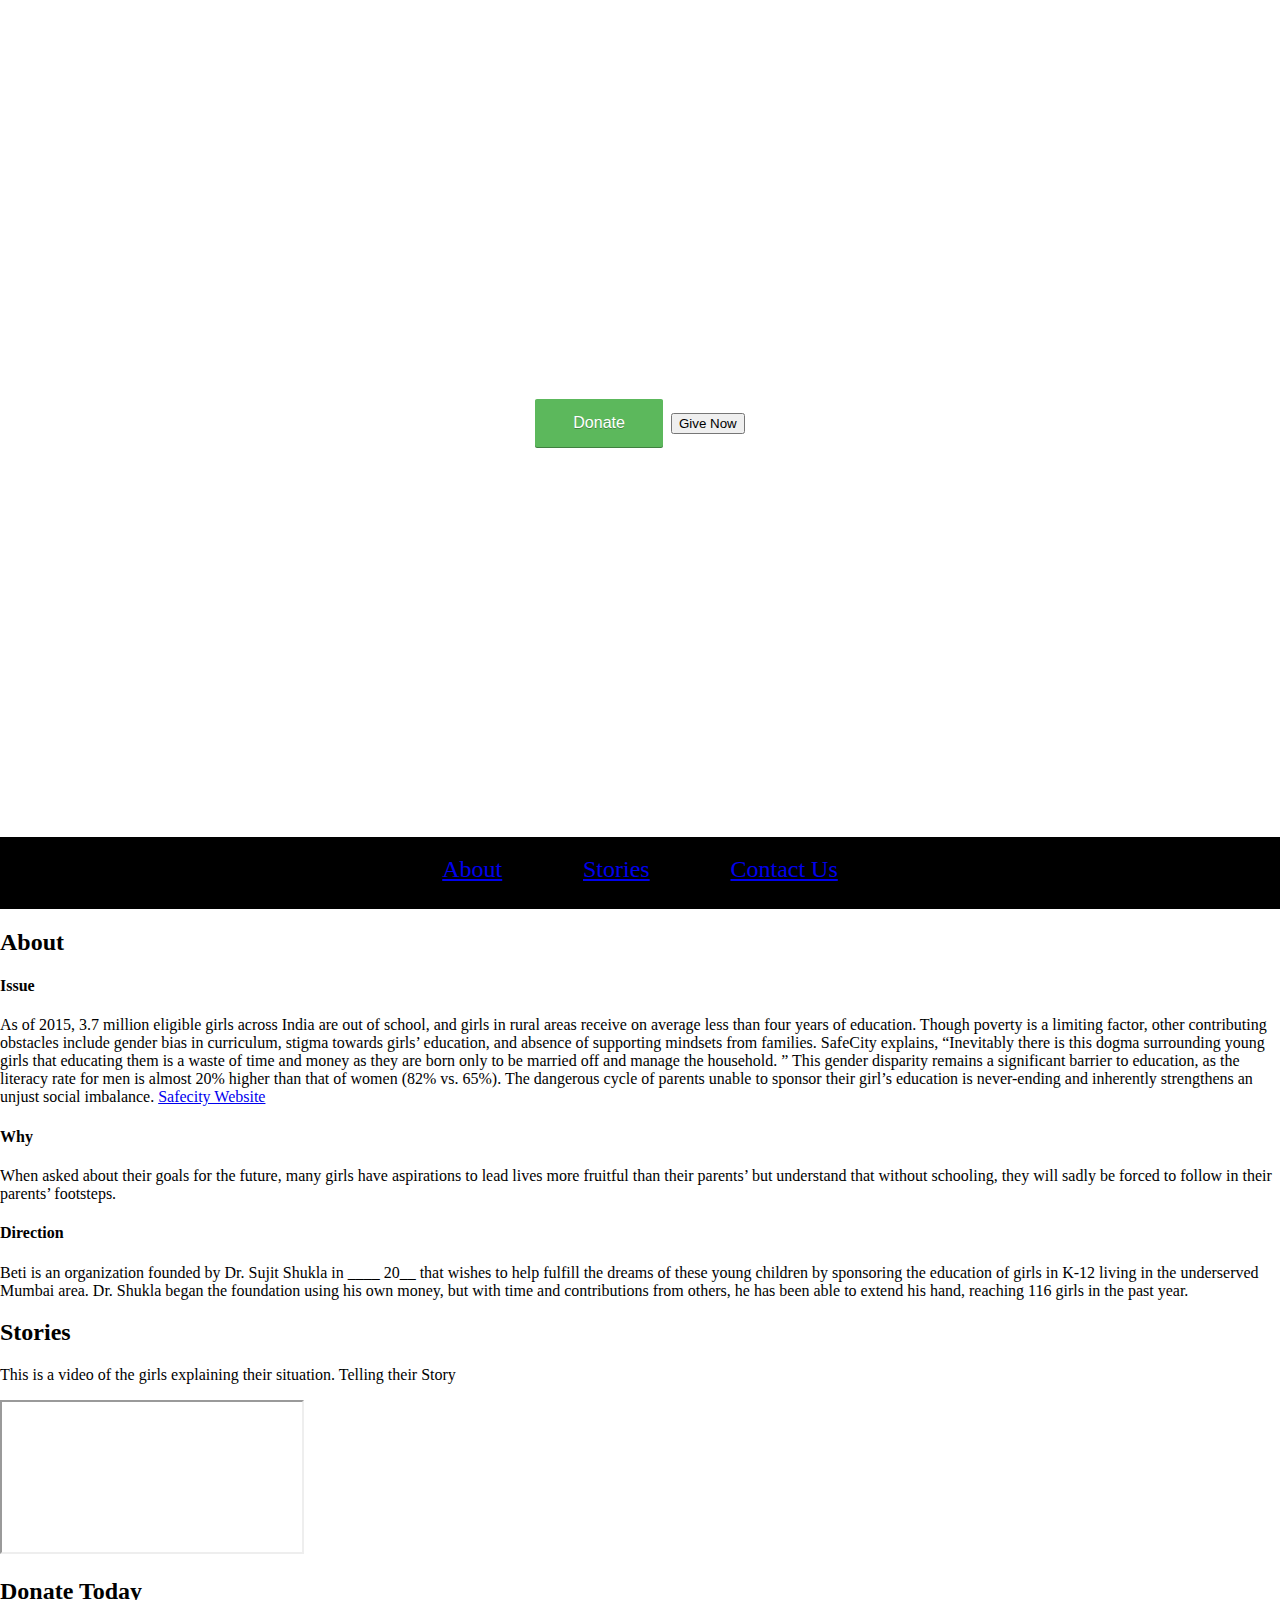
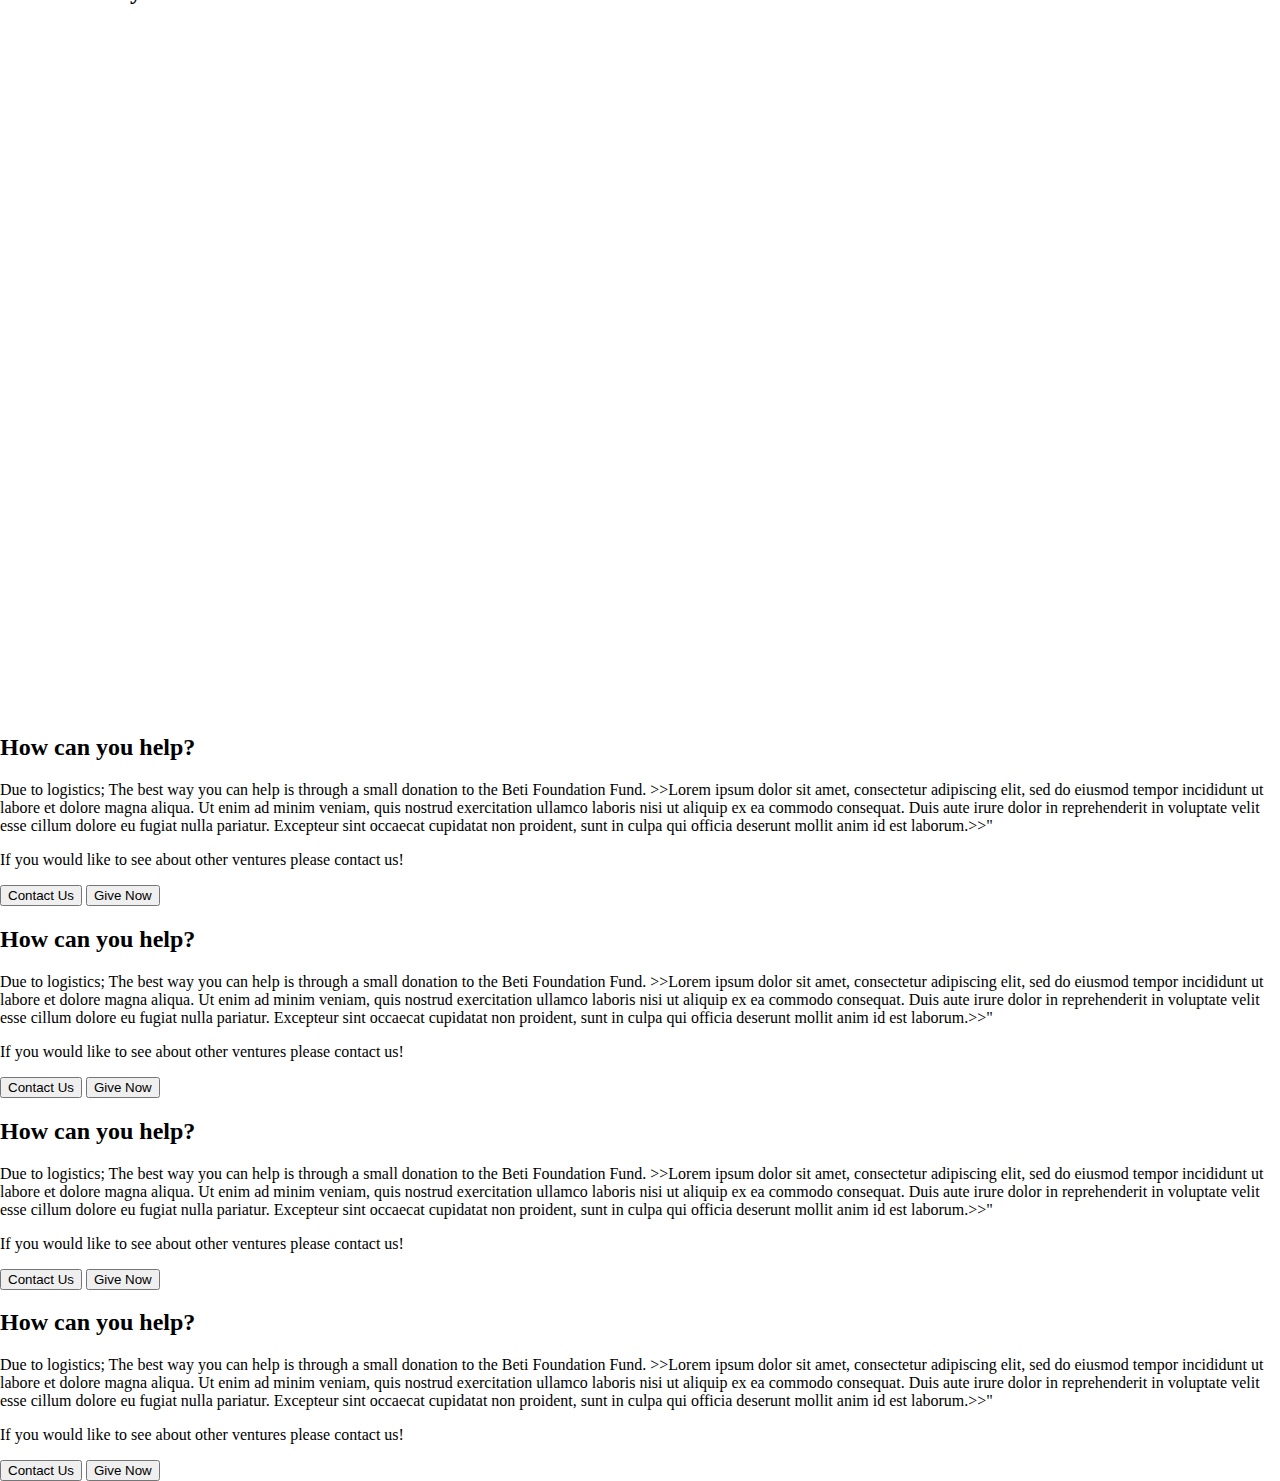
==== main.html @ 030c66f2 "Added donar box donation" ====
<!DOCTYPE html>
<html>
  <head>
    <meta charset="utf-8">
    <meta name="viewport" content="width=device-width, initial-scale=1, shrink-to-fit=no">
    <meta name="description" content="A single page informational website that links to a donation page">
    <meta name="author" content="Julian Weidner">
    <link href="styles.css" rel="stylesheet">
    <title>Beti</title>
  </head>

  <body>
    <header>
      <div class="header-container">
        <div class="header-title">
          <h1>Beti</h1>
          <p>Providing Education</p>
          <script src="https://donorbox.org/install-popup-button.js" type="text/javascript" defer></script>
<a class="dbox-donation-button" href="https://donorbox.org/support-videner-technology?amount=5&hide_donation_meter=true" style="background:#5cb85c; color: #fff;text-decoration: none;font-family: Verdana,sans-serif;display: inline-block;font-size: 16px;padding: 15px 38px 15px 38px; -webkit-border-radius: 2px; -moz-border-radius: 2px; border-radius: 2px; box-shadow: 0 1px 0 0 #408040; text-shadow: 0 1px rgba(0, 0, 0, 0.3);" >Donate</a>
          <button type="button">Give Now</button>
        </div>
      </div>
   </header>
   <nav>
     <div class="navbar-container" id="nav-sticky">
      <ul>
        <li><a href="#">About</a></li>
        <li><a href="#">Stories</a></li>
        <li><a href="#">Contact Us</a></li>
      </ul>
     </div>
   </nav>
   
   <div>
    <h2>About</h2>
      <section>
      <h4>Issue</h4>
      <p>As of 2015, 3.7 million eligible girls across India
        are out of school, and girls in rural areas receive on average less than four years of education. 
        Though poverty is a limiting factor, other contributing obstacles include gender bias in curriculum,
        stigma towards girls’ education, and absence of supporting mindsets from families. SafeCity explains,
        “Inevitably there is this dogma surrounding young girls that educating them is a waste of time and money as they are born only to be married off and manage the household.
        ” This gender disparity remains a significant barrier to education, as the literacy rate for men is almost 20% higher than that of women (82% vs. 65%). 
        The dangerous cycle of parents unable to sponsor their girl’s education is never-ending and inherently strengthens an unjust social imbalance.
        <a href="http://safecity.in/the-status-of-womens-education-in-india/">Safecity Website</a>
      </p>
      </section>
      <section>
      <h4>Why</h4>
        <p>When asked about their goals for the future, many girls have aspirations to lead lives more fruitful than their parents’ but understand that without schooling, they will sadly be forced to follow in their parents’ footsteps.</p>
      </section>
      <section>
        <h4>Direction</h4>
        <p> Beti is an organization founded by Dr. Sujit Shukla in ____ 20__ that wishes to help fulfill the dreams of these young children by sponsoring the education of girls in K-12 living in the underserved Mumbai area. Dr. Shukla began the foundation using his own money, but with time and contributions from others, he has been able to extend his hand, reaching 116 girls in the past year.</p>
      </section>
    </div>

   <div>
     <h2>Stories</h2>
     <p>This is a video of the girls explaining their situation. Telling their Story</p>
     <div class="embed-responsive embed-responsive-16by9">
        <iframe class="embed-responsive-item" src="https://www.youtube.com/embed/zpOULjyy-n8?rel=0" allowfullscreen></iframe>
      </div>
   </div>
   <div>
     <h2>Donate Today</h2>
     <script src="https://donorbox.org/widget.js" paypalExpress="false"></script><iframe src="https://donorbox.org/embed/support-videner-technology?amount=5&hide_donation_meter=true" height="685px" width="100%" style="max-width:500px; min-width:310px; max-height:none!important" seamless="seamless" name="donorbox" frameborder="0" scrolling="no" allowpaymentrequest></iframe>
   </div>
   
    <div>
      <h2>How can you help?</h2>
      <p>Due to logistics; The best way you can help is through a small donation to the Beti Foundation Fund. >>Lorem ipsum dolor sit amet, consectetur adipiscing elit, sed do eiusmod tempor incididunt ut labore et dolore magna aliqua. Ut enim ad minim veniam, quis nostrud exercitation ullamco laboris nisi ut aliquip ex ea commodo consequat. Duis aute irure dolor in reprehenderit in voluptate velit esse cillum dolore eu fugiat nulla pariatur. Excepteur sint occaecat cupidatat non proident, sunt in culpa qui officia deserunt mollit anim id est laborum.>>"</p>
      <p>If you would like to see about other ventures please contact us!</p>
      <button>Contact Us</button>
      <button>Give Now</button>
    </div>
    <!-- DELETE -->
    <div>
      <h2>How can you help?</h2>
      <p>Due to logistics; The best way you can help is through a small donation to the Beti Foundation Fund. >>Lorem ipsum dolor sit amet, consectetur adipiscing elit, sed do eiusmod tempor incididunt ut labore et dolore magna aliqua. Ut enim ad minim veniam, quis nostrud exercitation ullamco laboris nisi ut aliquip ex ea commodo consequat. Duis aute irure dolor in reprehenderit in voluptate velit esse cillum dolore eu fugiat nulla pariatur. Excepteur sint occaecat cupidatat non proident, sunt in culpa qui officia deserunt mollit anim id est laborum.>>"</p>
      <p>If you would like to see about other ventures please contact us!</p>
      <button>Contact Us</button>
      <button>Give Now</button>
    </div>
    <div>
      <h2>How can you help?</h2>
      <p>Due to logistics; The best way you can help is through a small donation to the Beti Foundation Fund. >>Lorem ipsum dolor sit amet, consectetur adipiscing elit, sed do eiusmod tempor incididunt ut labore et dolore magna aliqua. Ut enim ad minim veniam, quis nostrud exercitation ullamco laboris nisi ut aliquip ex ea commodo consequat. Duis aute irure dolor in reprehenderit in voluptate velit esse cillum dolore eu fugiat nulla pariatur. Excepteur sint occaecat cupidatat non proident, sunt in culpa qui officia deserunt mollit anim id est laborum.>>"</p>
      <p>If you would like to see about other ventures please contact us!</p>
      <button>Contact Us</button>
      <button>Give Now</button>
    </div>
    <div>
      <h2>How can you help?</h2>
      <p>Due to logistics; The best way you can help is through a small donation to the Beti Foundation Fund. >>Lorem ipsum dolor sit amet, consectetur adipiscing elit, sed do eiusmod tempor incididunt ut labore et dolore magna aliqua. Ut enim ad minim veniam, quis nostrud exercitation ullamco laboris nisi ut aliquip ex ea commodo consequat. Duis aute irure dolor in reprehenderit in voluptate velit esse cillum dolore eu fugiat nulla pariatur. Excepteur sint occaecat cupidatat non proident, sunt in culpa qui officia deserunt mollit anim id est laborum.>>"</p>
      <p>If you would like to see about other ventures please contact us!</p>
      <button>Contact Us</button>
      <button>Give Now</button>
    </div>
    <!-- DELETE-->

    <script src="scripts/sticky-script.js"></script>
    <!-- <script src="scripts/sticky-script.js"></script>-->
  </body>

</html>
---- styles.css ----
body,html{
  margin: 0;
  height: 100%;
  width: 100%;
  
}
.header-container {
  width: 100vw;
  font-size: 2rem;

}
.header-title{
  height: 93vh;
  width: 100vw;
  background-image: url("../beti-website/media/bannerHeader.png");
  background-attachment: fixed;
  background-position: center;
  background-repeat: no-repeat;
  background-size: auto;

  text-align: center;
}

.header-title h1{
  padding-top: 32vh;
  width: 100vw;
  margin: 0;
  color: white;
}

.header-title p{
  margin: 0;
  color: white;
}

.navbar-container{
  height: 8vh;
  background-color: black;
  text-align: center;
}

.navbar-container ul{
  margin: 0;
  padding: 0;
  height: 100%;
}

.navbar-container li{
  
  display: inline-block;
  font-size: 1.5rem;
  padding: 1.5% 3% 0 3%;
  height: auto;
}

.sticky-nav {
  position: fixed;
  top: 0;
  width: 100%;
}
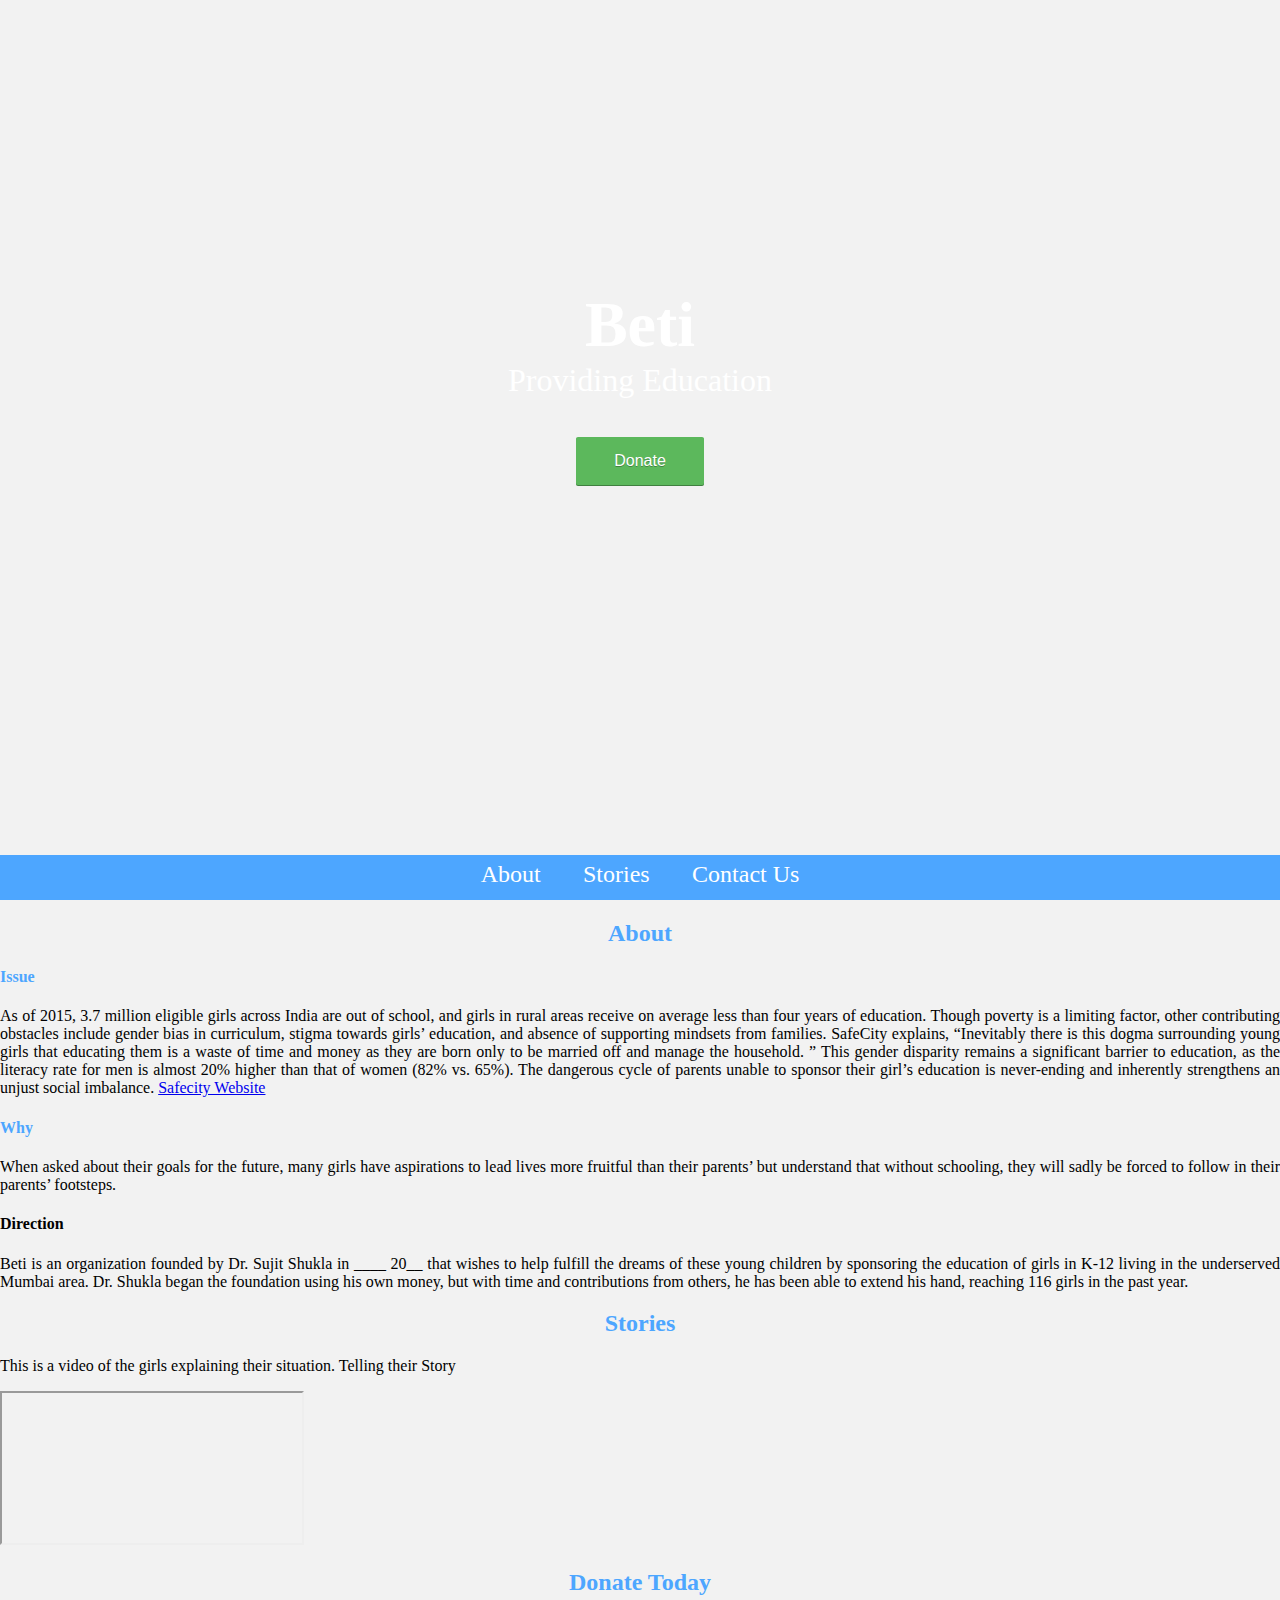
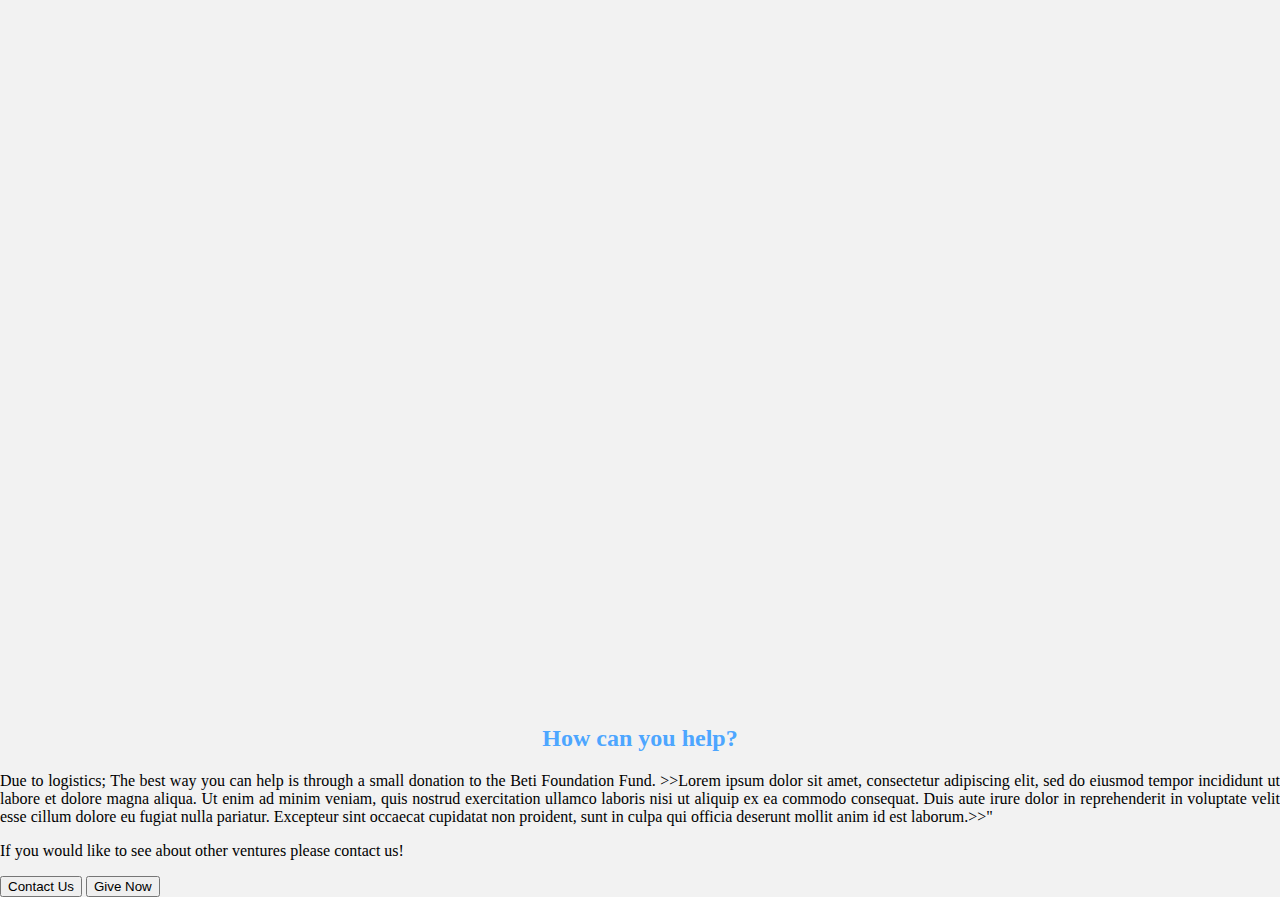
==== commit 1db99541: "Touched up styles and added suedo classes to both css & html" ====
--- a/main.html
+++ b/main.html
@@ -16,8 +16,8 @@
           <h1>Beti</h1>
           <p>Providing Education</p>
           <script src="https://donorbox.org/install-popup-button.js" type="text/javascript" defer></script>
-<a class="dbox-donation-button" href="https://donorbox.org/support-videner-technology?amount=5&hide_donation_meter=true" style="background:#5cb85c; color: #fff;text-decoration: none;font-family: Verdana,sans-serif;display: inline-block;font-size: 16px;padding: 15px 38px 15px 38px; -webkit-border-radius: 2px; -moz-border-radius: 2px; border-radius: 2px; box-shadow: 0 1px 0 0 #408040; text-shadow: 0 1px rgba(0, 0, 0, 0.3);" >Donate</a>
-          <button type="button">Give Now</button>
+<a class="dbox-donation-button" href="https://donorbox.org/support-videner-technology?amount=5&hide_donation_meter=true" >Donate</a>
+          
         </div>
       </div>
    </header>
@@ -32,10 +32,10 @@
    </nav>
    
    <div>
-    <h2>About</h2>
+    <h2 class="section-header">About</h2>
       <section>
-      <h4>Issue</h4>
-      <p>As of 2015, 3.7 million eligible girls across India
+      <h4 class="subsection-header">Issue</h4>
+      <p class="section-text">As of 2015, 3.7 million eligible girls across India
         are out of school, and girls in rural areas receive on average less than four years of education. 
         Though poverty is a limiting factor, other contributing obstacles include gender bias in curriculum,
         stigma towards girls’ education, and absence of supporting mindsets from families. SafeCity explains,
@@ -46,57 +46,35 @@
       </p>
       </section>
       <section>
-      <h4>Why</h4>
-        <p>When asked about their goals for the future, many girls have aspirations to lead lives more fruitful than their parents’ but understand that without schooling, they will sadly be forced to follow in their parents’ footsteps.</p>
+      <h4 class="subsection-header">Why</h4>
+        <p class="section-text">When asked about their goals for the future, many girls have aspirations to lead lives more fruitful than their parents’ but understand that without schooling, they will sadly be forced to follow in their parents’ footsteps.</p>
       </section>
       <section>
         <h4>Direction</h4>
-        <p> Beti is an organization founded by Dr. Sujit Shukla in ____ 20__ that wishes to help fulfill the dreams of these young children by sponsoring the education of girls in K-12 living in the underserved Mumbai area. Dr. Shukla began the foundation using his own money, but with time and contributions from others, he has been able to extend his hand, reaching 116 girls in the past year.</p>
+        <p class="section-text"> Beti is an organization founded by Dr. Sujit Shukla in ____ 20__ that wishes to help fulfill the dreams of these young children by sponsoring the education of girls in K-12 living in the underserved Mumbai area. Dr. Shukla began the foundation using his own money, but with time and contributions from others, he has been able to extend his hand, reaching 116 girls in the past year.</p>
       </section>
     </div>
 
    <div>
-     <h2>Stories</h2>
-     <p>This is a video of the girls explaining their situation. Telling their Story</p>
+     <h2 class="section-header">Stories</h2>
+     <p class="section-text">This is a video of the girls explaining their situation. Telling their Story</p>
      <div class="embed-responsive embed-responsive-16by9">
         <iframe class="embed-responsive-item" src="https://www.youtube.com/embed/zpOULjyy-n8?rel=0" allowfullscreen></iframe>
       </div>
    </div>
    <div>
-     <h2>Donate Today</h2>
+     <h2 class="section-header">Donate Today</h2>
      <script src="https://donorbox.org/widget.js" paypalExpress="false"></script><iframe src="https://donorbox.org/embed/support-videner-technology?amount=5&hide_donation_meter=true" height="685px" width="100%" style="max-width:500px; min-width:310px; max-height:none!important" seamless="seamless" name="donorbox" frameborder="0" scrolling="no" allowpaymentrequest></iframe>
    </div>
    
     <div>
-      <h2>How can you help?</h2>
-      <p>Due to logistics; The best way you can help is through a small donation to the Beti Foundation Fund. >>Lorem ipsum dolor sit amet, consectetur adipiscing elit, sed do eiusmod tempor incididunt ut labore et dolore magna aliqua. Ut enim ad minim veniam, quis nostrud exercitation ullamco laboris nisi ut aliquip ex ea commodo consequat. Duis aute irure dolor in reprehenderit in voluptate velit esse cillum dolore eu fugiat nulla pariatur. Excepteur sint occaecat cupidatat non proident, sunt in culpa qui officia deserunt mollit anim id est laborum.>>"</p>
-      <p>If you would like to see about other ventures please contact us!</p>
+      <h2 class="section-header">How can you help?</h2>
+      <p class="section-text">Due to logistics; The best way you can help is through a small donation to the Beti Foundation Fund. >>Lorem ipsum dolor sit amet, consectetur adipiscing elit, sed do eiusmod tempor incididunt ut labore et dolore magna aliqua. Ut enim ad minim veniam, quis nostrud exercitation ullamco laboris nisi ut aliquip ex ea commodo consequat. Duis aute irure dolor in reprehenderit in voluptate velit esse cillum dolore eu fugiat nulla pariatur. Excepteur sint occaecat cupidatat non proident, sunt in culpa qui officia deserunt mollit anim id est laborum.>>"</p>
+      <p class="section-text">If you would like to see about other ventures please contact us!</p>
       <button>Contact Us</button>
       <button>Give Now</button>
     </div>
-    <!-- DELETE -->
-    <div>
-      <h2>How can you help?</h2>
-      <p>Due to logistics; The best way you can help is through a small donation to the Beti Foundation Fund. >>Lorem ipsum dolor sit amet, consectetur adipiscing elit, sed do eiusmod tempor incididunt ut labore et dolore magna aliqua. Ut enim ad minim veniam, quis nostrud exercitation ullamco laboris nisi ut aliquip ex ea commodo consequat. Duis aute irure dolor in reprehenderit in voluptate velit esse cillum dolore eu fugiat nulla pariatur. Excepteur sint occaecat cupidatat non proident, sunt in culpa qui officia deserunt mollit anim id est laborum.>>"</p>
-      <p>If you would like to see about other ventures please contact us!</p>
-      <button>Contact Us</button>
-      <button>Give Now</button>
-    </div>
-    <div>
-      <h2>How can you help?</h2>
-      <p>Due to logistics; The best way you can help is through a small donation to the Beti Foundation Fund. >>Lorem ipsum dolor sit amet, consectetur adipiscing elit, sed do eiusmod tempor incididunt ut labore et dolore magna aliqua. Ut enim ad minim veniam, quis nostrud exercitation ullamco laboris nisi ut aliquip ex ea commodo consequat. Duis aute irure dolor in reprehenderit in voluptate velit esse cillum dolore eu fugiat nulla pariatur. Excepteur sint occaecat cupidatat non proident, sunt in culpa qui officia deserunt mollit anim id est laborum.>>"</p>
-      <p>If you would like to see about other ventures please contact us!</p>
-      <button>Contact Us</button>
-      <button>Give Now</button>
-    </div>
-    <div>
-      <h2>How can you help?</h2>
-      <p>Due to logistics; The best way you can help is through a small donation to the Beti Foundation Fund. >>Lorem ipsum dolor sit amet, consectetur adipiscing elit, sed do eiusmod tempor incididunt ut labore et dolore magna aliqua. Ut enim ad minim veniam, quis nostrud exercitation ullamco laboris nisi ut aliquip ex ea commodo consequat. Duis aute irure dolor in reprehenderit in voluptate velit esse cillum dolore eu fugiat nulla pariatur. Excepteur sint occaecat cupidatat non proident, sunt in culpa qui officia deserunt mollit anim id est laborum.>>"</p>
-      <p>If you would like to see about other ventures please contact us!</p>
-      <button>Contact Us</button>
-      <button>Give Now</button>
-    </div>
-    <!-- DELETE-->
+    
 
     <script src="scripts/sticky-script.js"></script>
     <!-- <script src="scripts/sticky-script.js"></script>-->
--- a/styles.css
+++ b/styles.css
@@ -2,6 +2,7 @@
   margin: 0;
   height: 100%;
   width: 100%;
+  background-color: #f2f2f2;
   
 }
 .header-container {
@@ -10,7 +11,7 @@
 
 }
 .header-title{
-  height: 93vh;
+  height: 95vh;
   width: 100vw;
   background-image: url("../beti-website/media/bannerHeader.png");
   background-attachment: fixed;
@@ -32,29 +33,67 @@
   margin: 0;
   color: white;
 }
+.dbox-donation-button{
+  background:#5cb85c; 
+  color: #fff;
+  text-decoration: none;
+  font-family: Verdana,sans-serif;
+  display: inline-block;
+  font-size: 16px;
+  padding: 15px 38px 15px 38px;
+  margin-top: 3%;
+  -webkit-border-radius: 2px;
+  -moz-border-radius: 2px; 
+  border-radius: 2px; 
+  box-shadow: 0 1px 0 0 #408040;
+  text-shadow: 0 1px rgba(0, 0, 0, 0.3);
+}
 
 .navbar-container{
-  height: 8vh;
+  height: 5vh;
   background-color: black;
   text-align: center;
 }
 
 .navbar-container ul{
+  height: 100%;
   margin: 0;
   padding: 0;
-  height: 100%;
+  background-color: #4da6ff;
 }
 
 .navbar-container li{
-  
   display: inline-block;
   font-size: 1.5rem;
-  padding: 1.5% 3% 0 3%;
+  padding: .5% 1.5% 0 1.5%;
+  margin: 0;
   height: auto;
+  
 }
-
+.navbar-container a {
+  text-decoration: none;
+  color: white;
+}
 .sticky-nav {
   position: fixed;
   top: 0;
   width: 100%;
 }
+
+
+/* Pseudo Classes */
+
+.section-header{
+  text-align: center;
+  color: #4da6ff; 
+}
+
+.subsection-header{
+  text-align: left;
+  color: #4da6ff; 
+}
+
+.section-text{
+  text-align: justify;
+  font-size: 1rem;
+}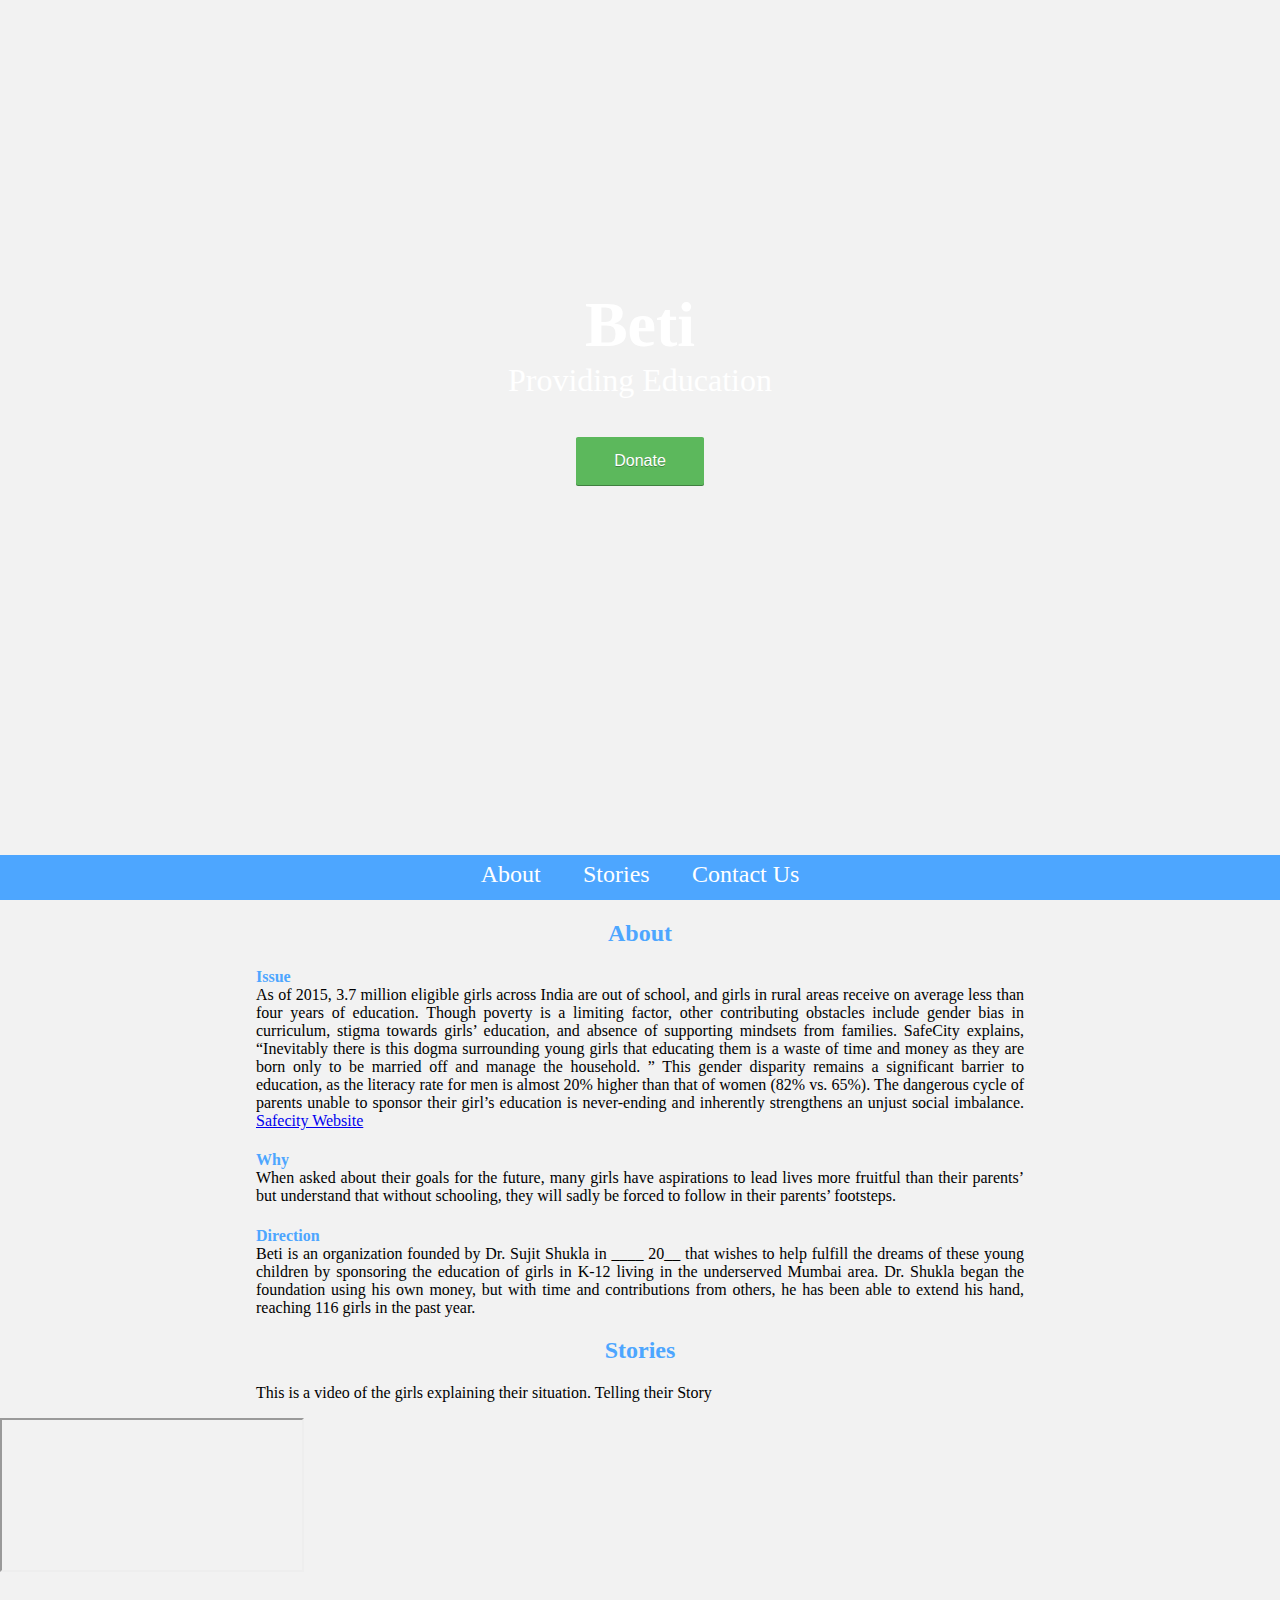
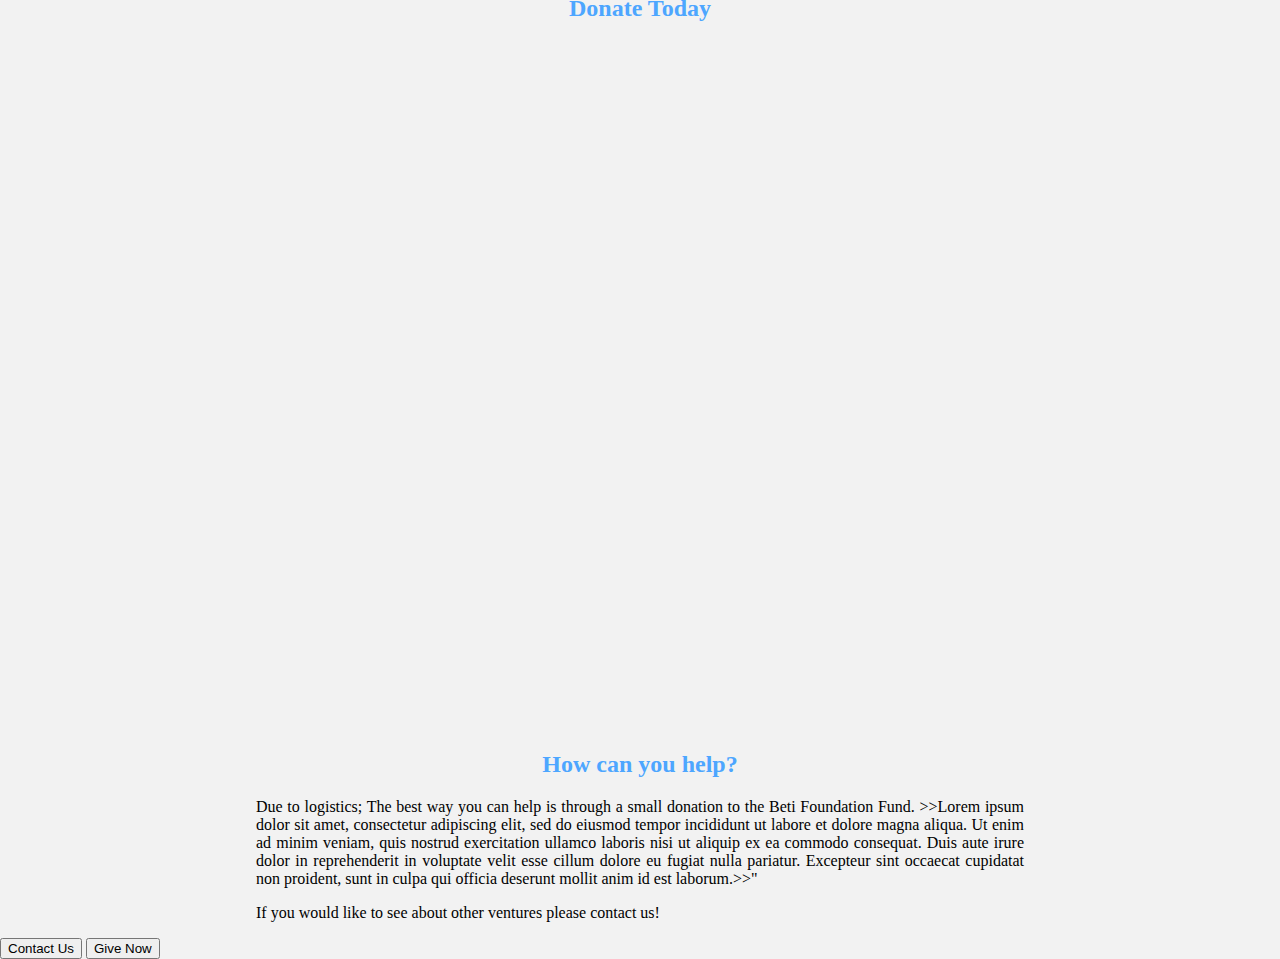
==== commit a7b77875: "Finished the styling for text and headers" ====
--- a/main.html
+++ b/main.html
@@ -50,7 +50,7 @@
         <p class="section-text">When asked about their goals for the future, many girls have aspirations to lead lives more fruitful than their parents’ but understand that without schooling, they will sadly be forced to follow in their parents’ footsteps.</p>
       </section>
       <section>
-        <h4>Direction</h4>
+        <h4 class="subsection-header">Direction</h4>
         <p class="section-text"> Beti is an organization founded by Dr. Sujit Shukla in ____ 20__ that wishes to help fulfill the dreams of these young children by sponsoring the education of girls in K-12 living in the underserved Mumbai area. Dr. Shukla began the foundation using his own money, but with time and contributions from others, he has been able to extend his hand, reaching 116 girls in the past year.</p>
       </section>
     </div>
--- a/styles.css
+++ b/styles.css
@@ -91,9 +91,15 @@
 .subsection-header{
   text-align: left;
   color: #4da6ff; 
+  padding: 0 20% 0 20%;
+  margin-bottom: 0;
 }
 
+
 .section-text{
+  padding: 0 20% 0 20%;
   text-align: justify;
   font-size: 1rem;
-}+  margin-top: 0;
+  
+}
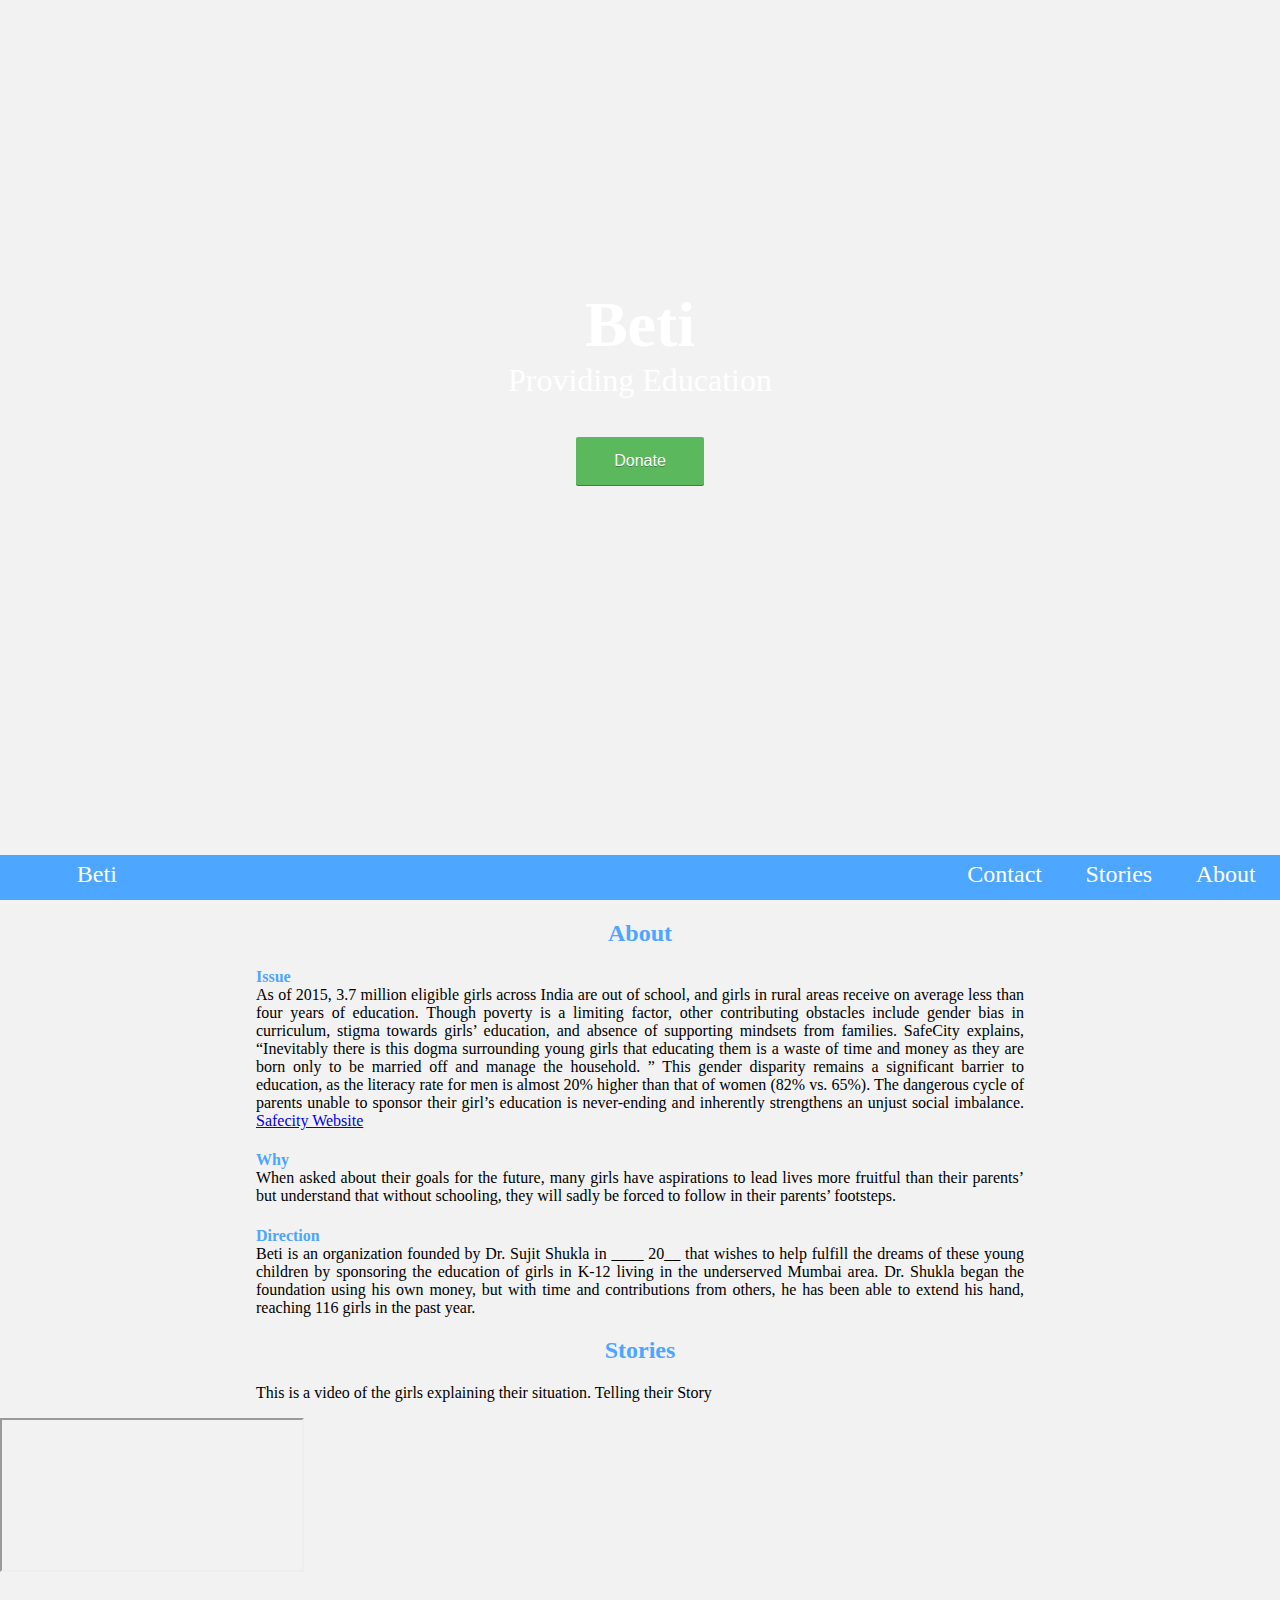
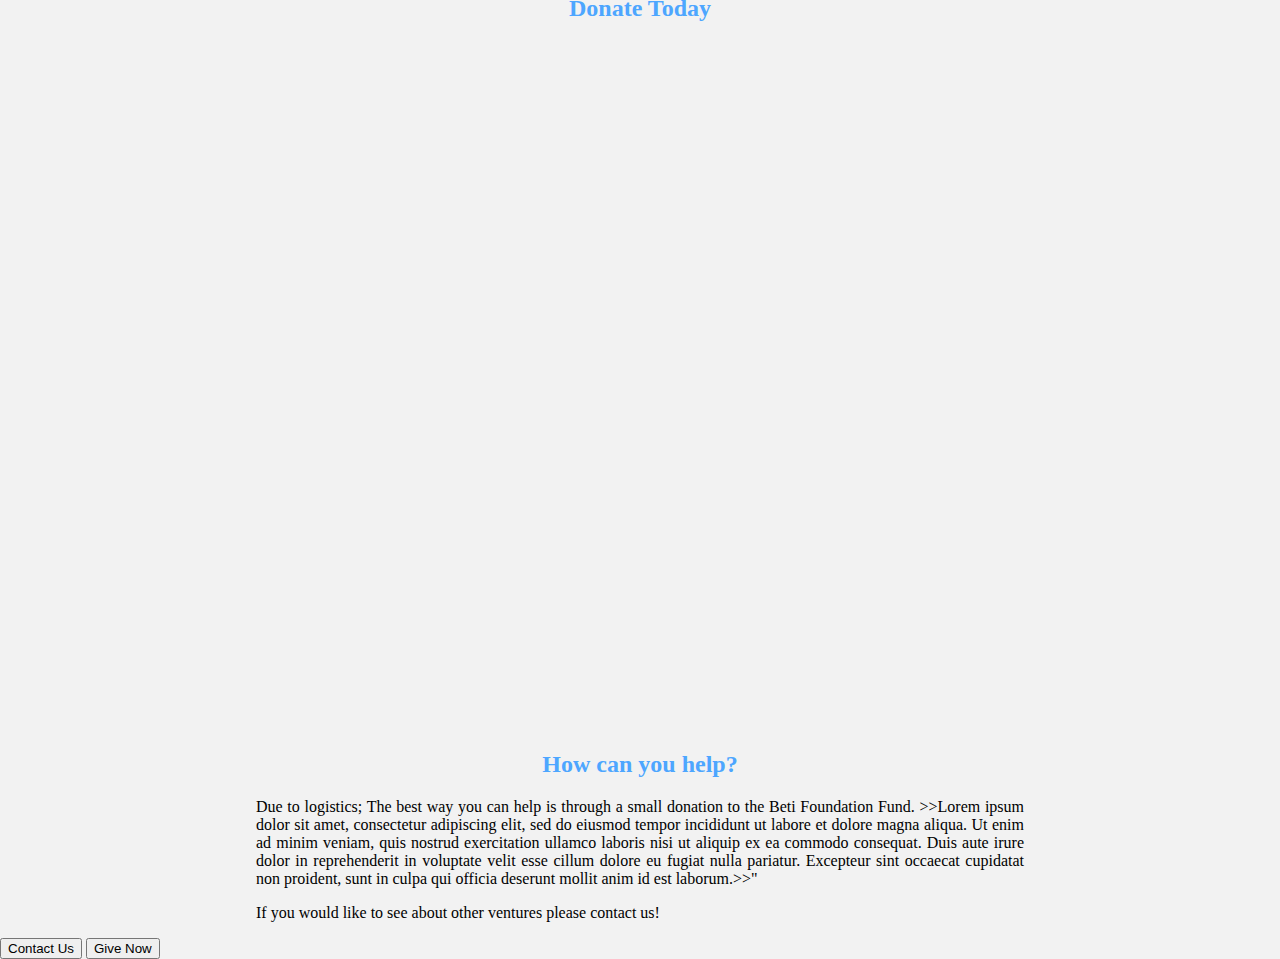
==== commit edd60a40: "Nav-bar spacing still needs tweaking, but this is the direction I want to go with it" ====
--- a/main.html
+++ b/main.html
@@ -24,9 +24,11 @@
    <nav>
      <div class="navbar-container" id="nav-sticky">
       <ul>
-        <li><a href="#">About</a></li>
-        <li><a href="#">Stories</a></li>
-        <li><a href="#">Contact Us</a></li>
+          <li><a href="#">About</a></li>
+          <li><a href="#">Stories</a></li>
+          <li><a href="#">Contact</a></li>
+        <li id="nav-title"><a href="#">Beti</a></li>
+       
       </ul>
      </div>
    </nav>
--- a/styles.css
+++ b/styles.css
@@ -65,14 +65,19 @@
 .navbar-container li{
   display: inline-block;
   font-size: 1.5rem;
-  padding: .5% 1.5% 0 1.5%;
+  padding: .5% 1.9% 0 1.5%;
   margin: 0;
   height: auto;
-  
+  float: right;
 }
 .navbar-container a {
   text-decoration: none;
   color: white;
+}
+
+#nav-title{
+ float: left;
+ padding-left: 6%;
 }
 .sticky-nav {
   position: fixed;
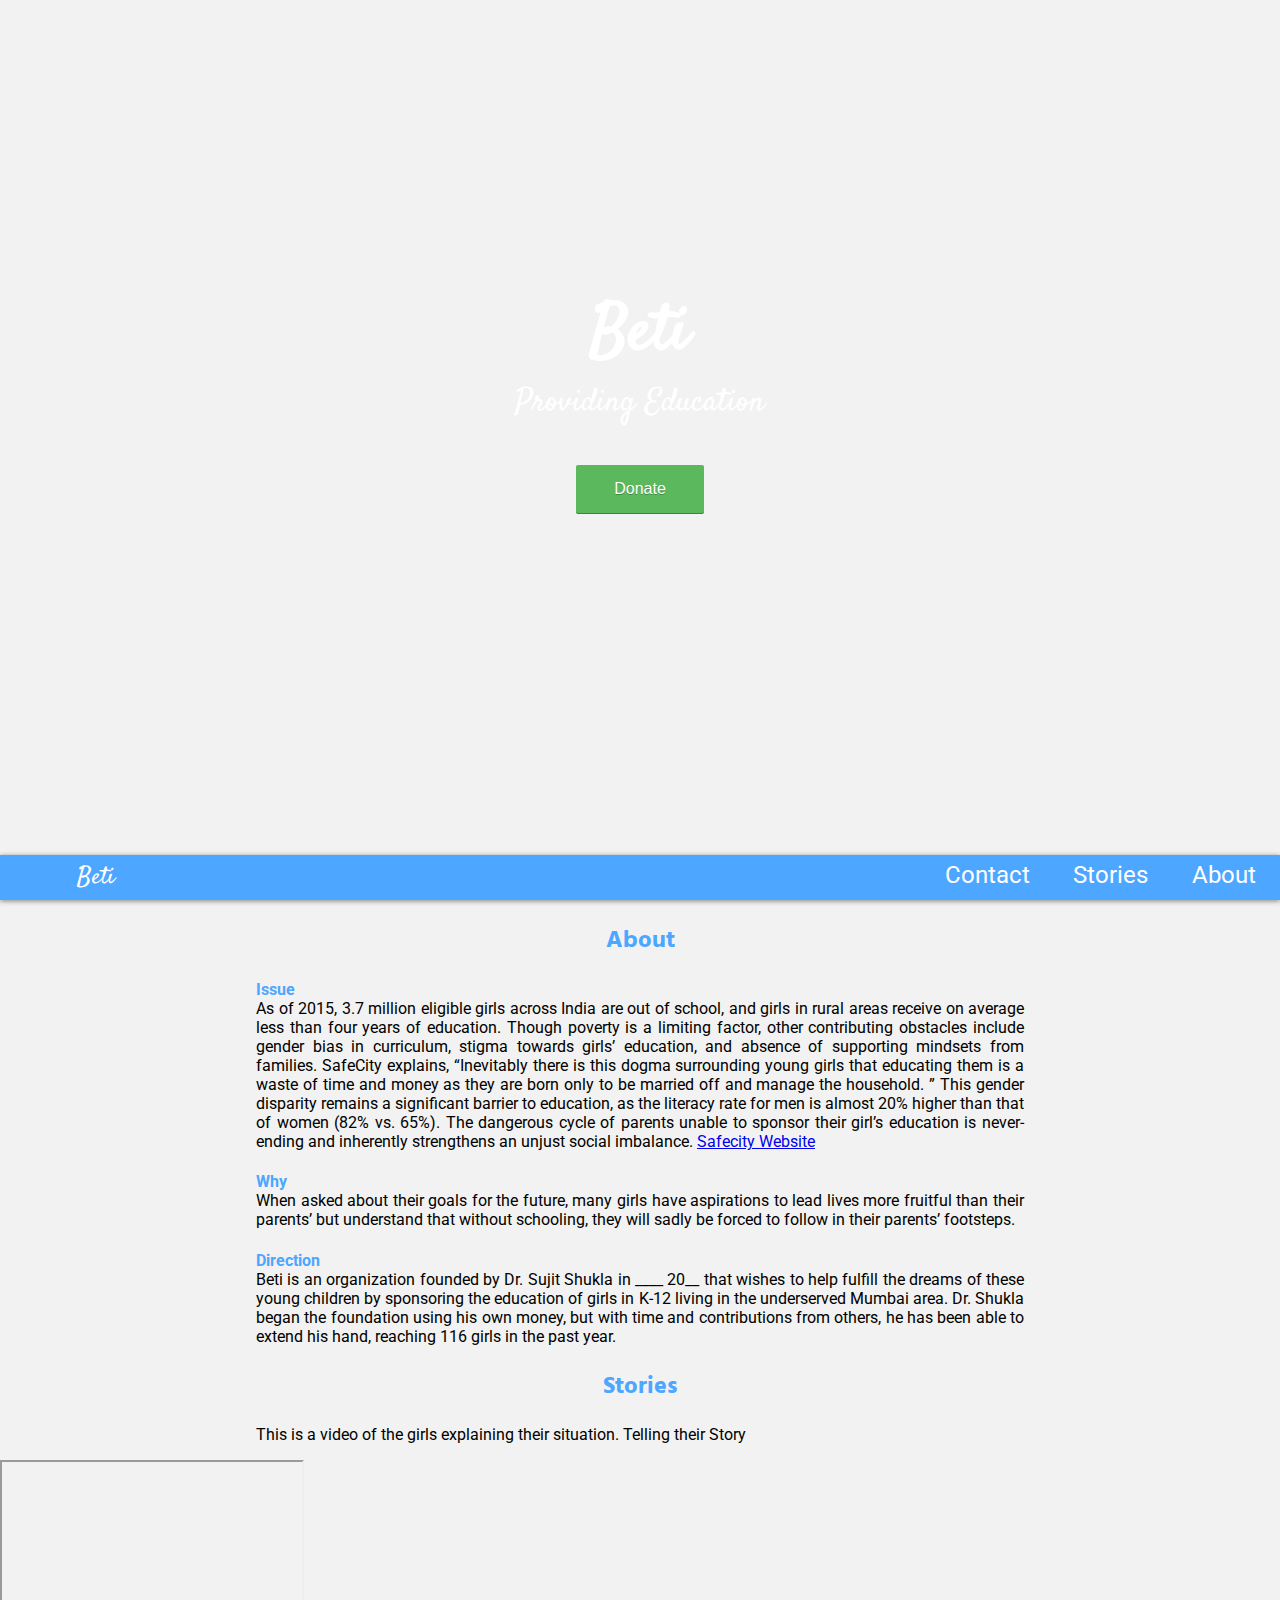
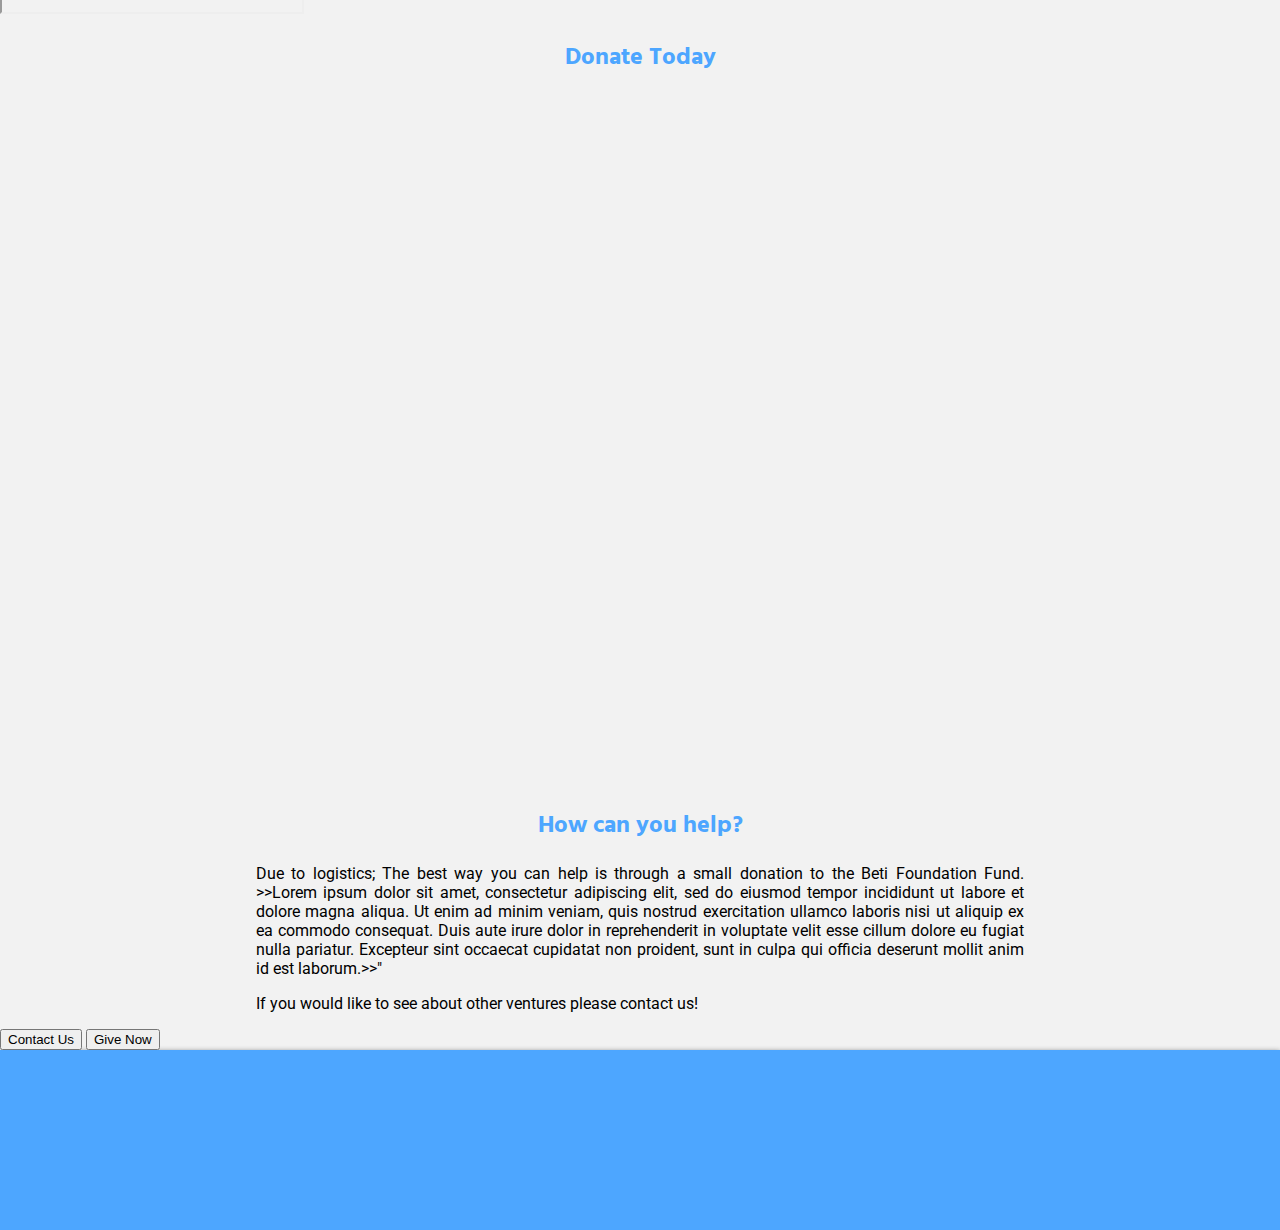
==== commit d85ca33e: "Added a blank footer. Added/changed fonts. It is loading the main one weird. I may need to package i" ====
--- a/main.html
+++ b/main.html
@@ -6,6 +6,8 @@
     <meta name="description" content="A single page informational website that links to a donation page">
     <meta name="author" content="Julian Weidner">
     <link href="styles.css" rel="stylesheet">
+    <link href="https://fonts.googleapis.com/css?family=Hind+Siliguri|Satisfy" rel="stylesheet">
+    <link href="https://fonts.googleapis.com/css?family=Roboto" rel="stylesheet">
     <title>Beti</title>
   </head>
 
@@ -23,12 +25,11 @@
    </header>
    <nav>
      <div class="navbar-container" id="nav-sticky">
-      <ul>
-          <li><a href="#">About</a></li>
-          <li><a href="#">Stories</a></li>
-          <li><a href="#">Contact</a></li>
+      <ul class="container-shadow">
+        <li><a href="#">About</a></li>
+        <li><a href="#">Stories</a></li>
+        <li><a href="#">Contact</a></li>
         <li id="nav-title"><a href="#">Beti</a></li>
-       
       </ul>
      </div>
    </nav>
@@ -69,7 +70,7 @@
      <script src="https://donorbox.org/widget.js" paypalExpress="false"></script><iframe src="https://donorbox.org/embed/support-videner-technology?amount=5&hide_donation_meter=true" height="685px" width="100%" style="max-width:500px; min-width:310px; max-height:none!important" seamless="seamless" name="donorbox" frameborder="0" scrolling="no" allowpaymentrequest></iframe>
    </div>
    
-    <div>
+    <div >
       <h2 class="section-header">How can you help?</h2>
       <p class="section-text">Due to logistics; The best way you can help is through a small donation to the Beti Foundation Fund. >>Lorem ipsum dolor sit amet, consectetur adipiscing elit, sed do eiusmod tempor incididunt ut labore et dolore magna aliqua. Ut enim ad minim veniam, quis nostrud exercitation ullamco laboris nisi ut aliquip ex ea commodo consequat. Duis aute irure dolor in reprehenderit in voluptate velit esse cillum dolore eu fugiat nulla pariatur. Excepteur sint occaecat cupidatat non proident, sunt in culpa qui officia deserunt mollit anim id est laborum.>>"</p>
       <p class="section-text">If you would like to see about other ventures please contact us!</p>
@@ -77,6 +78,10 @@
       <button>Give Now</button>
     </div>
     
+    <footer class="container-shadow">
+      <div class="footer-container"></div>
+    </footer>
+    
 
     <script src="scripts/sticky-script.js"></script>
     <!-- <script src="scripts/sticky-script.js"></script>-->
--- a/styles.css
+++ b/styles.css
@@ -3,6 +3,7 @@
   height: 100%;
   width: 100%;
   background-color: #f2f2f2;
+  font-family: 'Roboto', sans-serif;
   
 }
 .header-container {
@@ -18,7 +19,7 @@
   background-position: center;
   background-repeat: no-repeat;
   background-size: auto;
-
+  font-family: 'Satisfy', cursive;
   text-align: center;
 }
 
@@ -78,6 +79,7 @@
 #nav-title{
  float: left;
  padding-left: 6%;
+ font-family: 'Satisfy', cursive;
 }
 .sticky-nav {
   position: fixed;
@@ -91,6 +93,7 @@
 .section-header{
   text-align: center;
   color: #4da6ff; 
+  font-family: 'Hind Siliguri', sans-serif;
 }
 
 .subsection-header{
@@ -98,6 +101,7 @@
   color: #4da6ff; 
   padding: 0 20% 0 20%;
   margin-bottom: 0;
+  
 }
 
 
@@ -108,3 +112,13 @@
   margin-top: 0;
   
 }
+
+.footer-container{
+  height: 20vh;
+  width: 100vw;
+  background-color: #4da6ff;
+}
+
+.container-shadow{
+  box-shadow: 0px 1px 5px grey;
+}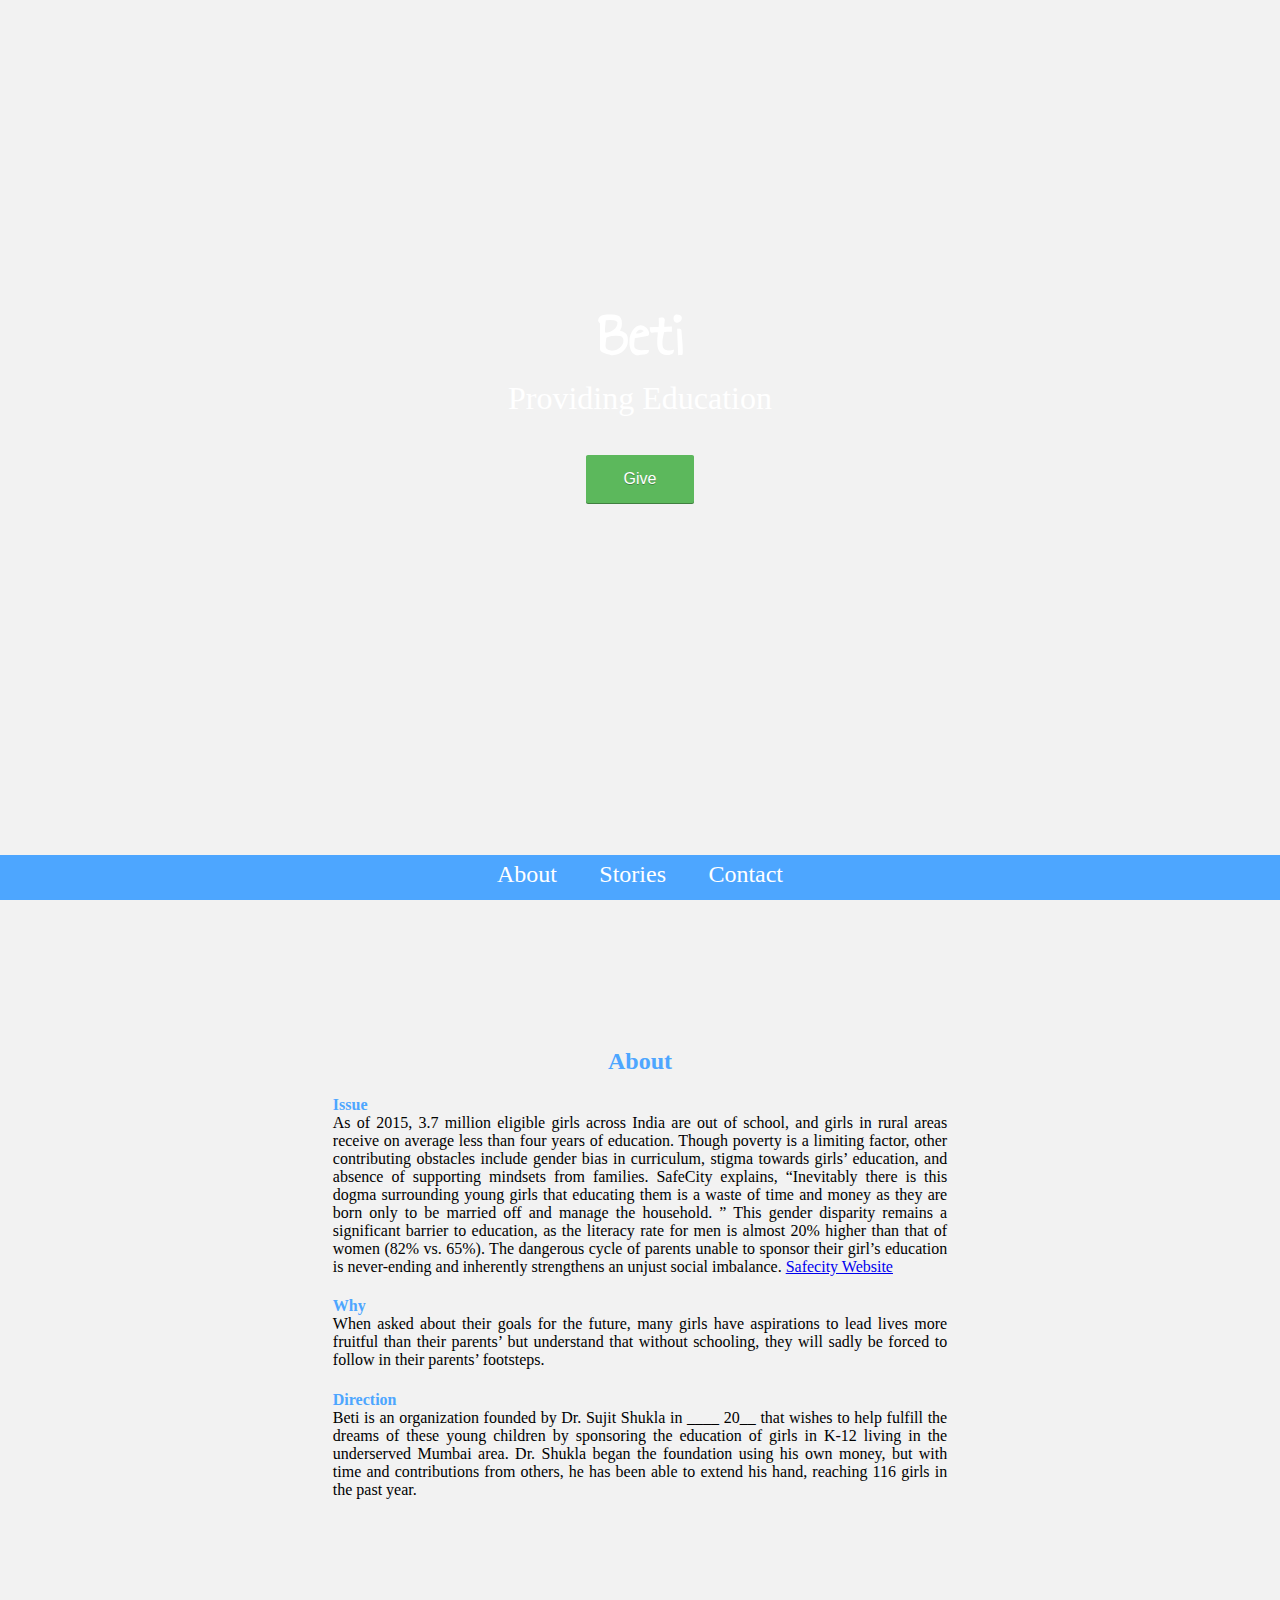
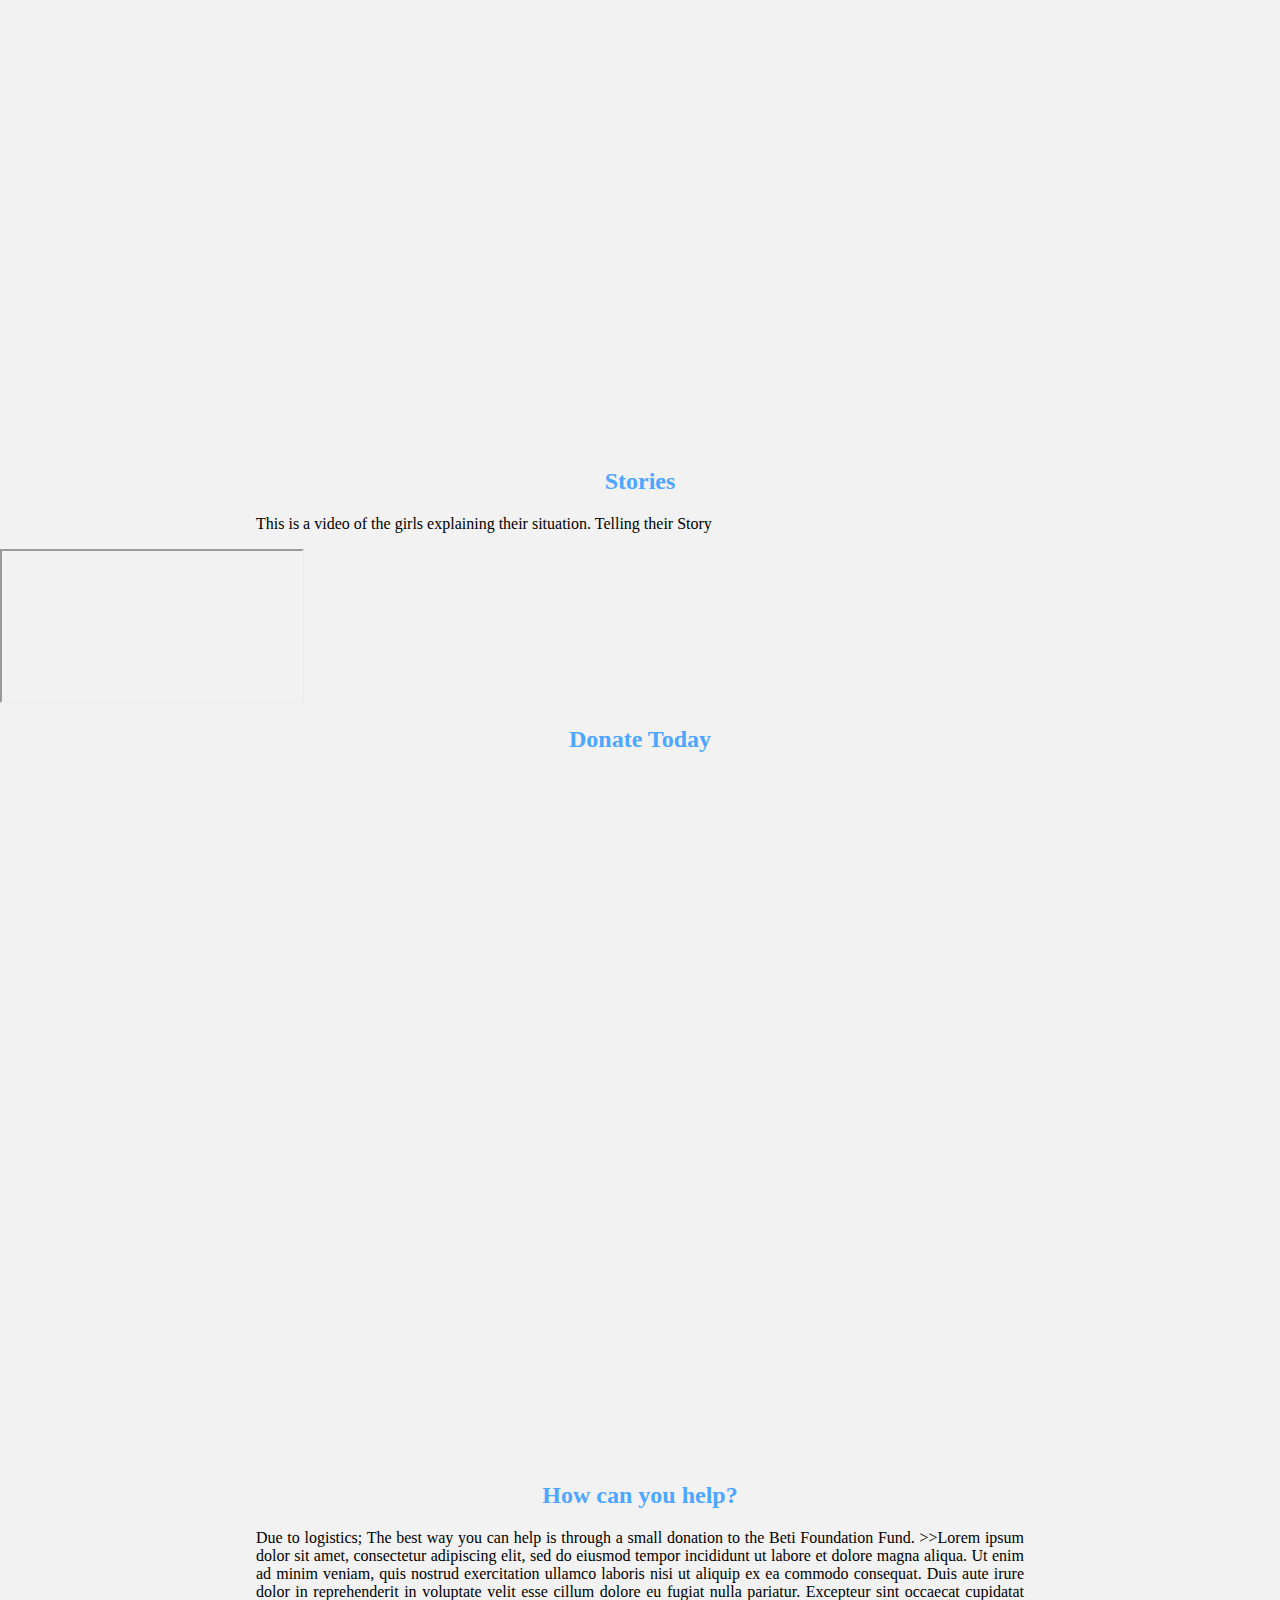
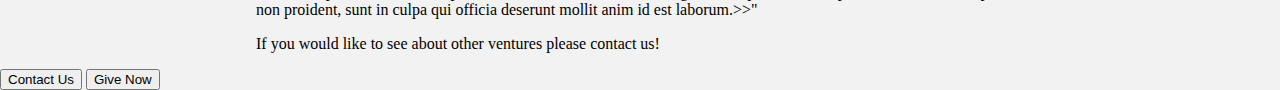
==== commit 359eb53f: "Added Parallax" ====
--- a/main.html
+++ b/main.html
@@ -6,9 +6,9 @@
     <meta name="description" content="A single page informational website that links to a donation page">
     <meta name="author" content="Julian Weidner">
     <link href="styles.css" rel="stylesheet">
-    <link href="https://fonts.googleapis.com/css?family=Hind+Siliguri|Satisfy" rel="stylesheet">
-    <link href="https://fonts.googleapis.com/css?family=Roboto" rel="stylesheet">
     <title>Beti</title>
+    <!-- fonts-->
+    <link href="https://fonts.googleapis.com/css?family=Annie+Use+Your+Telescope" rel="stylesheet">
   </head>
 
   <body>
@@ -18,23 +18,22 @@
           <h1>Beti</h1>
           <p>Providing Education</p>
           <script src="https://donorbox.org/install-popup-button.js" type="text/javascript" defer></script>
-<a class="dbox-donation-button" href="https://donorbox.org/support-videner-technology?amount=5&hide_donation_meter=true" >Donate</a>
+<a class="dbox-donation-button" href="https://donorbox.org/support-videner-technology?amount=5&hide_donation_meter=true">Give</a>
           
         </div>
       </div>
    </header>
    <nav>
      <div class="navbar-container" id="nav-sticky">
-      <ul class="container-shadow">
+      <ul>
         <li><a href="#">About</a></li>
         <li><a href="#">Stories</a></li>
         <li><a href="#">Contact</a></li>
-        <li id="nav-title"><a href="#">Beti</a></li>
       </ul>
      </div>
    </nav>
    
-   <div>
+   <div class="about-container">
     <h2 class="section-header">About</h2>
       <section>
       <h4 class="subsection-header">Issue</h4>
@@ -57,6 +56,9 @@
         <p class="section-text"> Beti is an organization founded by Dr. Sujit Shukla in ____ 20__ that wishes to help fulfill the dreams of these young children by sponsoring the education of girls in K-12 living in the underserved Mumbai area. Dr. Shukla began the foundation using his own money, but with time and contributions from others, he has been able to extend his hand, reaching 116 girls in the past year.</p>
       </section>
     </div>
+    <div class="parallax-bg-one">
+      <!--Background img-->
+    </div>
 
    <div>
      <h2 class="section-header">Stories</h2>
@@ -70,7 +72,7 @@
      <script src="https://donorbox.org/widget.js" paypalExpress="false"></script><iframe src="https://donorbox.org/embed/support-videner-technology?amount=5&hide_donation_meter=true" height="685px" width="100%" style="max-width:500px; min-width:310px; max-height:none!important" seamless="seamless" name="donorbox" frameborder="0" scrolling="no" allowpaymentrequest></iframe>
    </div>
    
-    <div >
+    <div>
       <h2 class="section-header">How can you help?</h2>
       <p class="section-text">Due to logistics; The best way you can help is through a small donation to the Beti Foundation Fund. >>Lorem ipsum dolor sit amet, consectetur adipiscing elit, sed do eiusmod tempor incididunt ut labore et dolore magna aliqua. Ut enim ad minim veniam, quis nostrud exercitation ullamco laboris nisi ut aliquip ex ea commodo consequat. Duis aute irure dolor in reprehenderit in voluptate velit esse cillum dolore eu fugiat nulla pariatur. Excepteur sint occaecat cupidatat non proident, sunt in culpa qui officia deserunt mollit anim id est laborum.>>"</p>
       <p class="section-text">If you would like to see about other ventures please contact us!</p>
@@ -78,10 +80,6 @@
       <button>Give Now</button>
     </div>
     
-    <footer class="container-shadow">
-      <div class="footer-container"></div>
-    </footer>
-    
 
     <script src="scripts/sticky-script.js"></script>
     <!-- <script src="scripts/sticky-script.js"></script>-->
--- a/styles.css
+++ b/styles.css
@@ -3,7 +3,6 @@
   height: 100%;
   width: 100%;
   background-color: #f2f2f2;
-  font-family: 'Roboto', sans-serif;
   
 }
 .header-container {
@@ -18,8 +17,8 @@
   background-attachment: fixed;
   background-position: center;
   background-repeat: no-repeat;
-  background-size: auto;
-  font-family: 'Satisfy', cursive;
+  background-size: cover;
+
   text-align: center;
 }
 
@@ -28,6 +27,7 @@
   width: 100vw;
   margin: 0;
   color: white;
+  font-family: 'Annie Use Your Telescope', cursive;
 }
 
 .header-title p{
@@ -66,25 +66,23 @@
 .navbar-container li{
   display: inline-block;
   font-size: 1.5rem;
-  padding: .5% 1.9% 0 1.5%;
+  padding: .5% 1.5% 0 1.5%;
   margin: 0;
   height: auto;
-  float: right;
+  
 }
 .navbar-container a {
   text-decoration: none;
   color: white;
 }
-
-#nav-title{
- float: left;
- padding-left: 6%;
- font-family: 'Satisfy', cursive;
-}
 .sticky-nav {
   position: fixed;
   top: 0;
   width: 100%;
+}
+
+.about-container{
+  padding: 10%;
 }
 
 
@@ -93,7 +91,6 @@
 .section-header{
   text-align: center;
   color: #4da6ff; 
-  font-family: 'Hind Siliguri', sans-serif;
 }
 
 .subsection-header{
@@ -101,7 +98,6 @@
   color: #4da6ff; 
   padding: 0 20% 0 20%;
   margin-bottom: 0;
-  
 }
 
 
@@ -113,12 +109,13 @@
   
 }
 
-.footer-container{
-  height: 20vh;
+.parallax-bg-one{
+  height: 45%;
   width: 100vw;
-  background-color: #4da6ff;
+  background-image: url("../beti-website/media/pallelax-one.jpg");
+  background-attachment: fixed;
+  background-position: center;
+  background-repeat: no-repeat;
+  background-size: cover;
+
 }
-
-.container-shadow{
-  box-shadow: 0px 1px 5px grey;
-}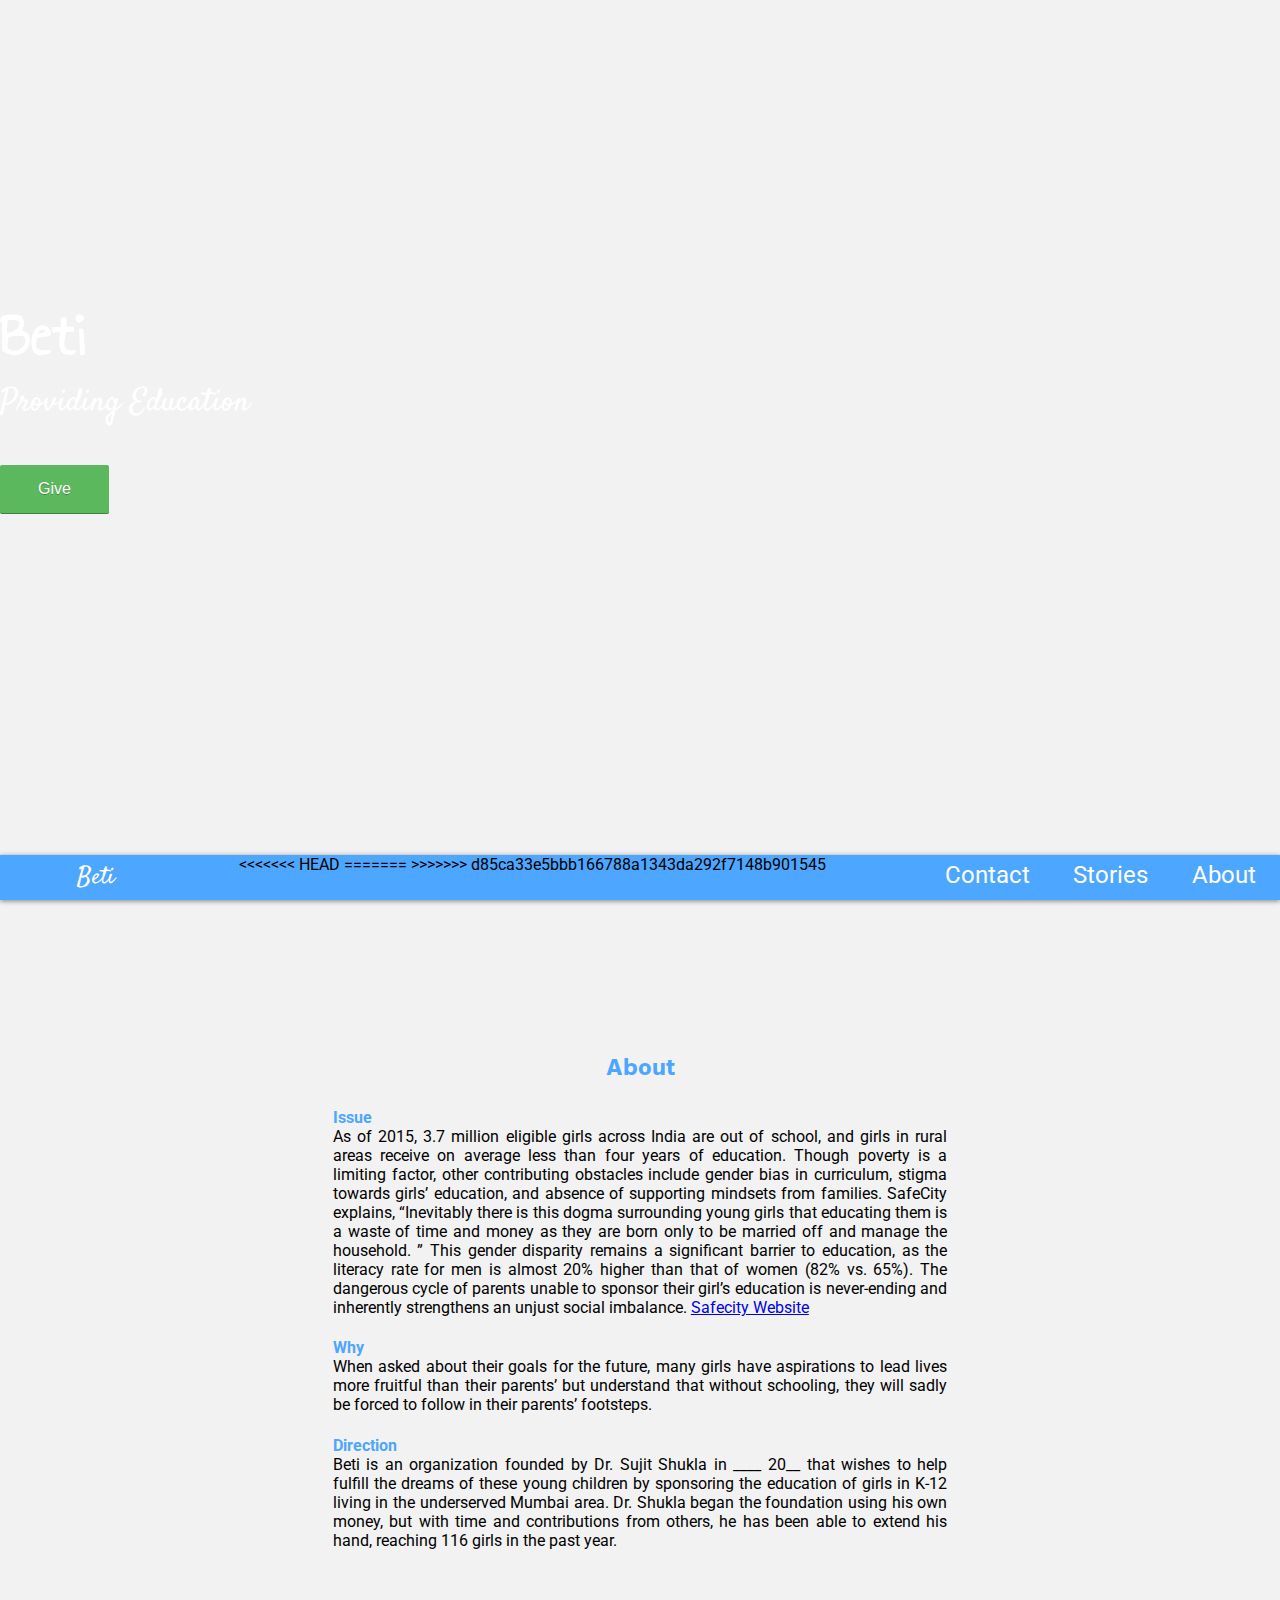
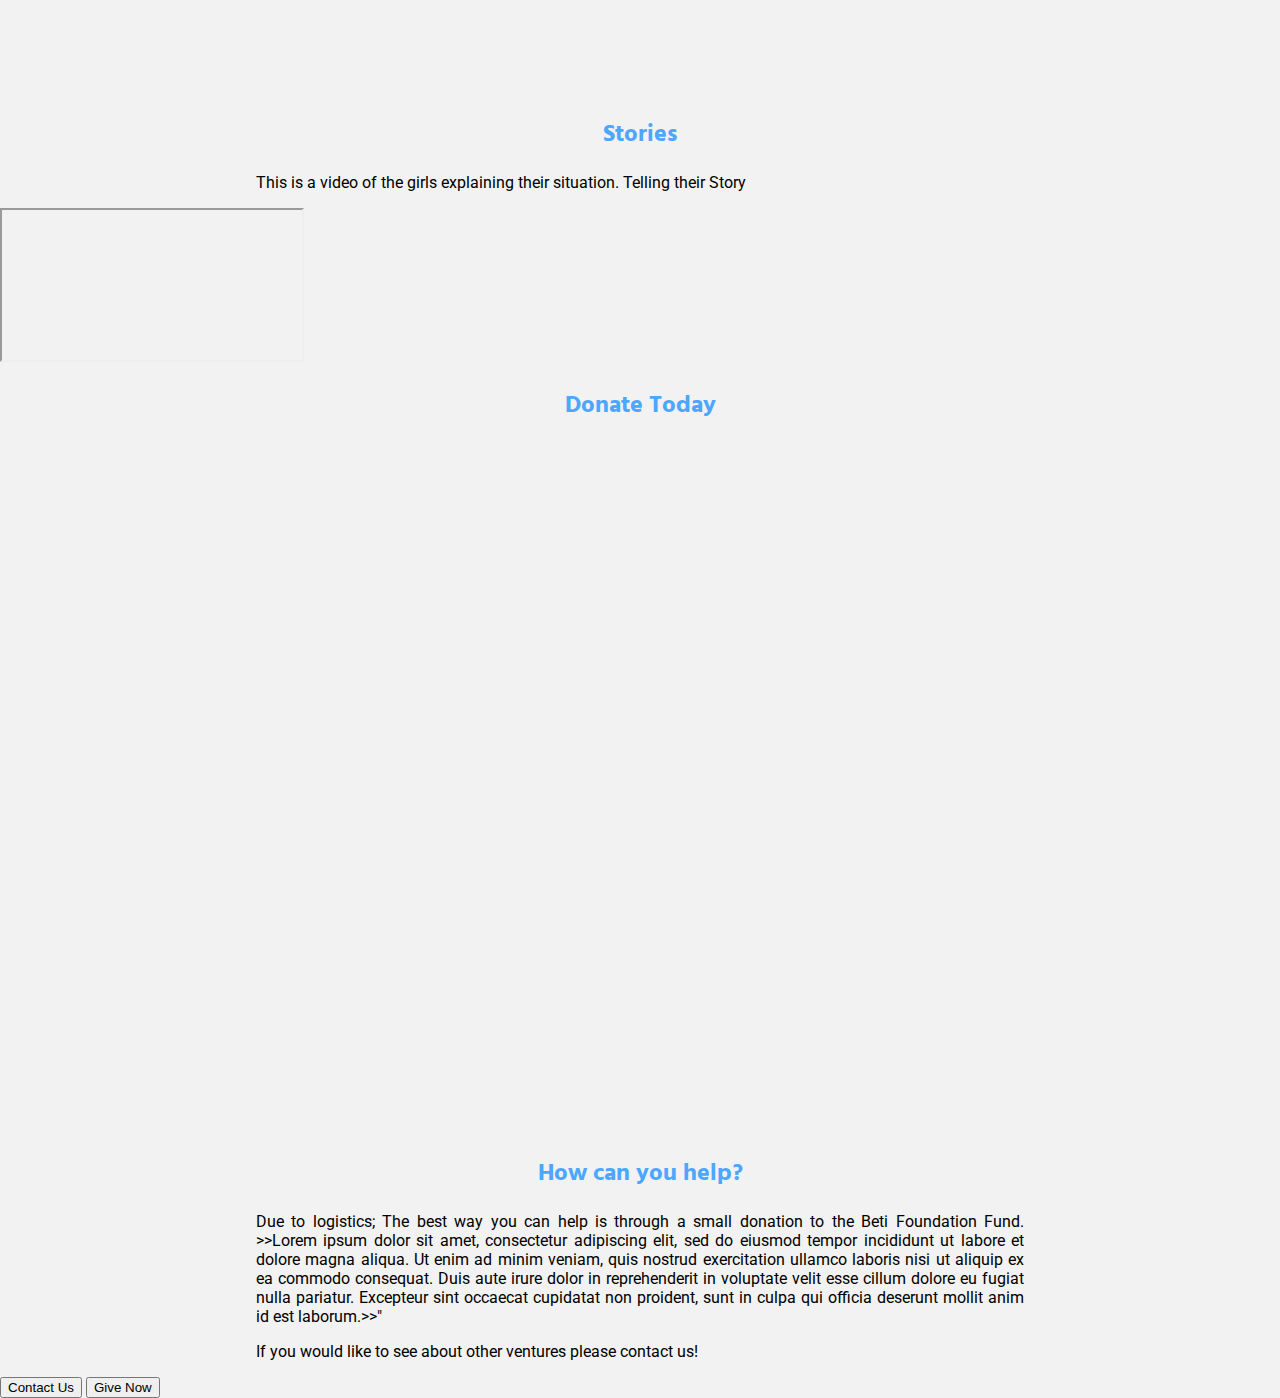
==== commit 84a53c3e: "Fixed Merge Conflict" ====
--- a/main.html
+++ b/main.html
@@ -6,6 +6,8 @@
     <meta name="description" content="A single page informational website that links to a donation page">
     <meta name="author" content="Julian Weidner">
     <link href="styles.css" rel="stylesheet">
+    <link href="https://fonts.googleapis.com/css?family=Hind+Siliguri|Satisfy" rel="stylesheet">
+    <link href="https://fonts.googleapis.com/css?family=Roboto" rel="stylesheet">
     <title>Beti</title>
     <!-- fonts-->
     <link href="https://fonts.googleapis.com/css?family=Annie+Use+Your+Telescope" rel="stylesheet">
@@ -25,10 +27,14 @@
    </header>
    <nav>
      <div class="navbar-container" id="nav-sticky">
-      <ul>
+      <ul class="container-shadow">
         <li><a href="#">About</a></li>
         <li><a href="#">Stories</a></li>
         <li><a href="#">Contact</a></li>
+<<<<<<< HEAD
+=======
+        <li id="nav-title"><a href="#">Beti</a></li>
+>>>>>>> d85ca33e5bbb166788a1343da292f7148b901545
       </ul>
      </div>
    </nav>
@@ -72,7 +78,7 @@
      <script src="https://donorbox.org/widget.js" paypalExpress="false"></script><iframe src="https://donorbox.org/embed/support-videner-technology?amount=5&hide_donation_meter=true" height="685px" width="100%" style="max-width:500px; min-width:310px; max-height:none!important" seamless="seamless" name="donorbox" frameborder="0" scrolling="no" allowpaymentrequest></iframe>
    </div>
    
-    <div>
+    <div >
       <h2 class="section-header">How can you help?</h2>
       <p class="section-text">Due to logistics; The best way you can help is through a small donation to the Beti Foundation Fund. >>Lorem ipsum dolor sit amet, consectetur adipiscing elit, sed do eiusmod tempor incididunt ut labore et dolore magna aliqua. Ut enim ad minim veniam, quis nostrud exercitation ullamco laboris nisi ut aliquip ex ea commodo consequat. Duis aute irure dolor in reprehenderit in voluptate velit esse cillum dolore eu fugiat nulla pariatur. Excepteur sint occaecat cupidatat non proident, sunt in culpa qui officia deserunt mollit anim id est laborum.>>"</p>
       <p class="section-text">If you would like to see about other ventures please contact us!</p>
@@ -80,6 +86,10 @@
       <button>Give Now</button>
     </div>
     
+    <footer class="container-shadow">
+      <div class="footer-container"></div>
+    </footer>
+    
 
     <script src="scripts/sticky-script.js"></script>
     <!-- <script src="scripts/sticky-script.js"></script>-->
--- a/styles.css
+++ b/styles.css
@@ -3,6 +3,7 @@
   height: 100%;
   width: 100%;
   background-color: #f2f2f2;
+  font-family: 'Roboto', sans-serif;
   
 }
 .header-container {
@@ -17,8 +18,13 @@
   background-attachment: fixed;
   background-position: center;
   background-repeat: no-repeat;
+<<<<<<< HEAD
   background-size: cover;
 
+=======
+  background-size: auto;
+  font-family: 'Satisfy', cursive;
+>>>>>>> d85ca33e5bbb166788a1343da292f7148b901545
   text-align: center;
 }
 
@@ -66,14 +72,20 @@
 .navbar-container li{
   display: inline-block;
   font-size: 1.5rem;
-  padding: .5% 1.5% 0 1.5%;
+  padding: .5% 1.9% 0 1.5%;
   margin: 0;
   height: auto;
-  
+  float: right;
 }
 .navbar-container a {
   text-decoration: none;
   color: white;
+}
+
+#nav-title{
+ float: left;
+ padding-left: 6%;
+ font-family: 'Satisfy', cursive;
 }
 .sticky-nav {
   position: fixed;
@@ -91,6 +103,7 @@
 .section-header{
   text-align: center;
   color: #4da6ff; 
+  font-family: 'Hind Siliguri', sans-serif;
 }
 
 .subsection-header{
@@ -98,6 +111,7 @@
   color: #4da6ff; 
   padding: 0 20% 0 20%;
   margin-bottom: 0;
+  
 }
 
 
@@ -109,6 +123,7 @@
   
 }
 
+<<<<<<< HEAD
 .parallax-bg-one{
   height: 45%;
   width: 100vw;
@@ -119,3 +134,14 @@
   background-size: cover;
 
 }
+=======
+.footer-container{
+  height: 20vh;
+  width: 100vw;
+  background-color: #4da6ff;
+}
+
+.container-shadow{
+  box-shadow: 0px 1px 5px grey;
+}
+>>>>>>> d85ca33e5bbb166788a1343da292f7148b901545
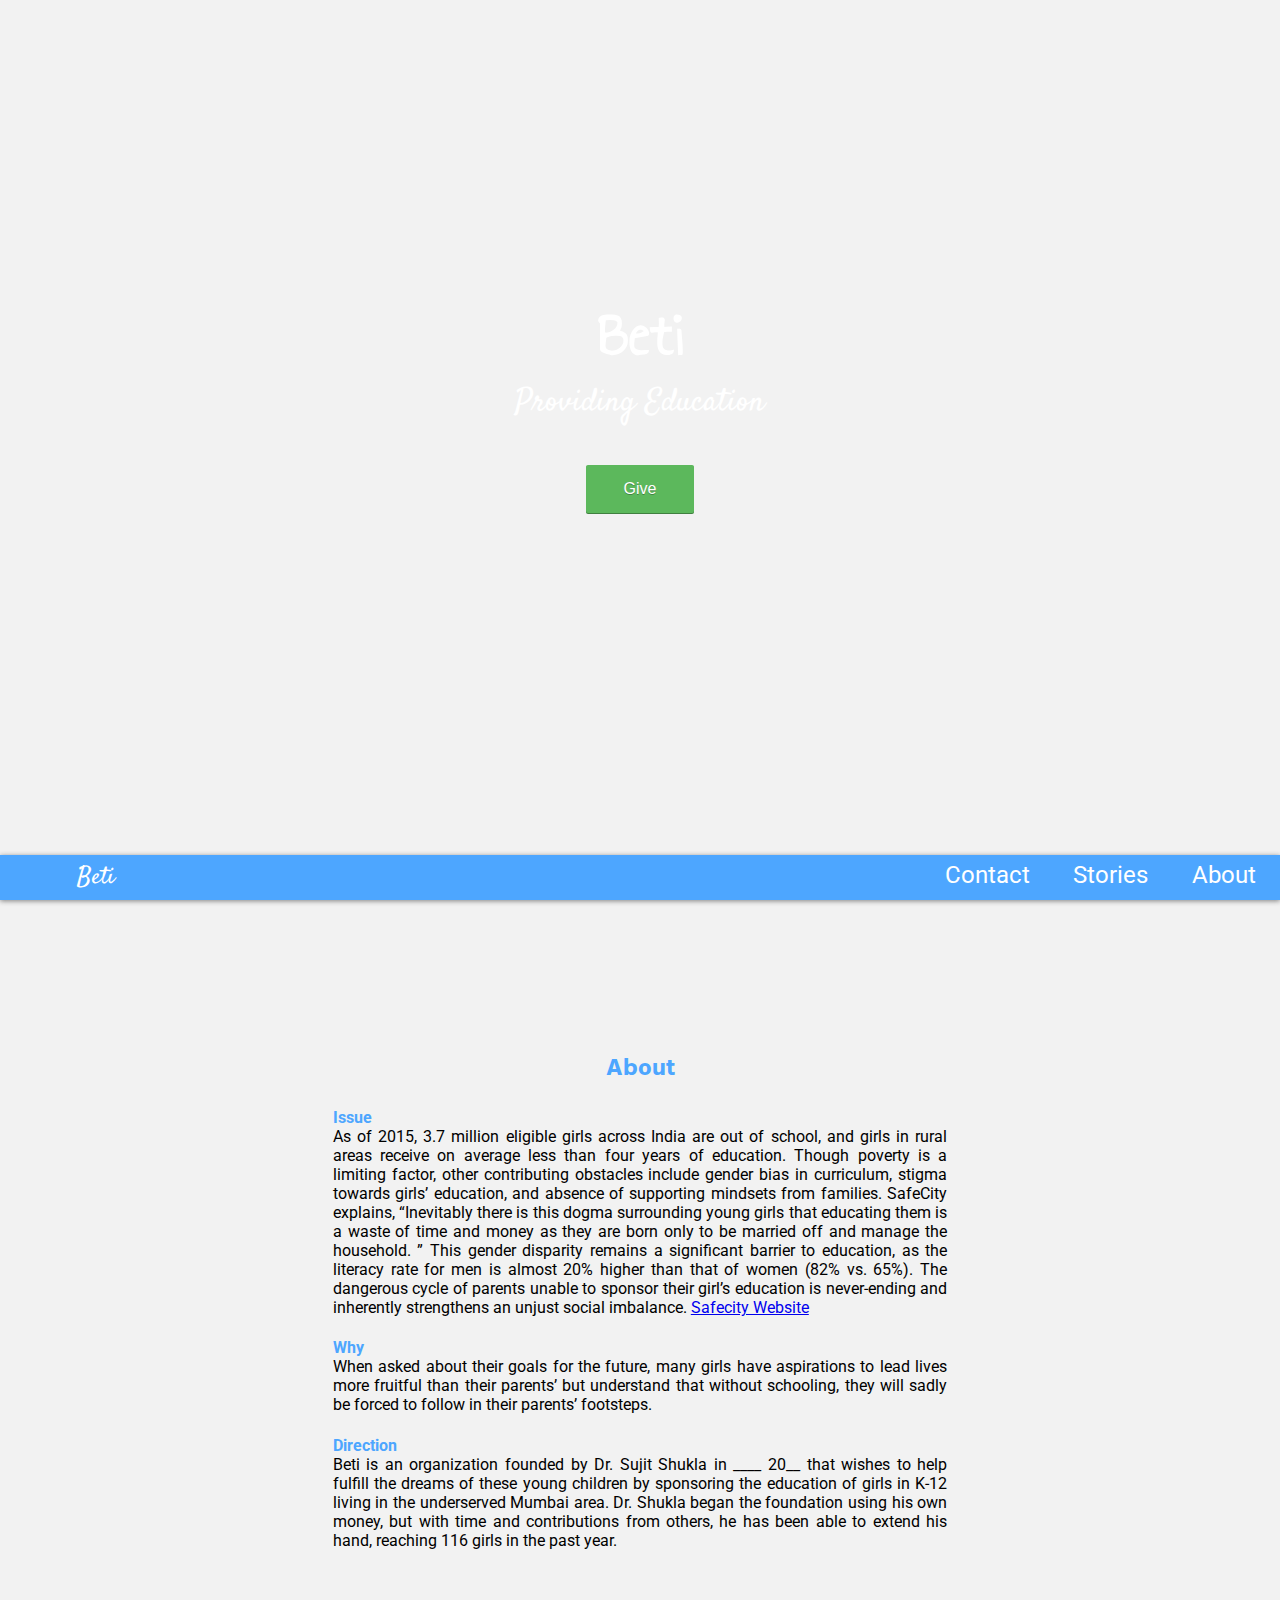
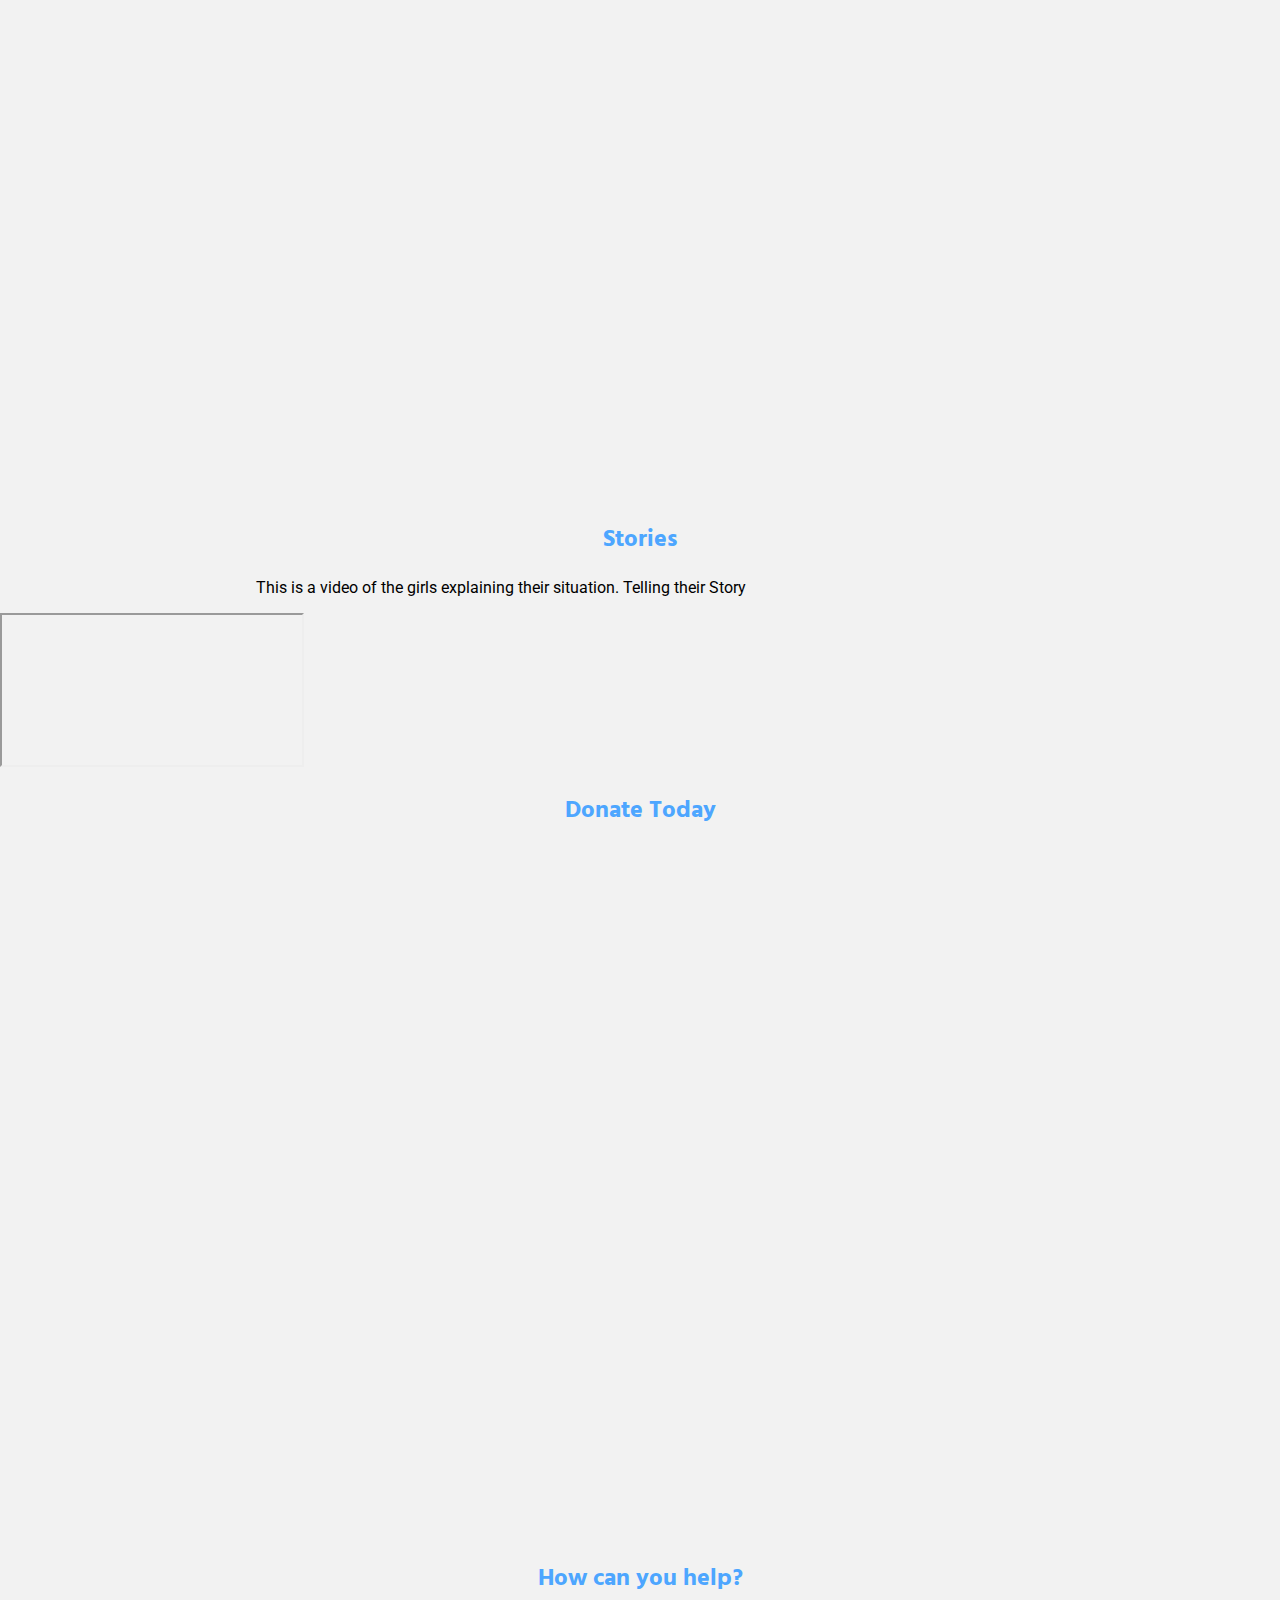
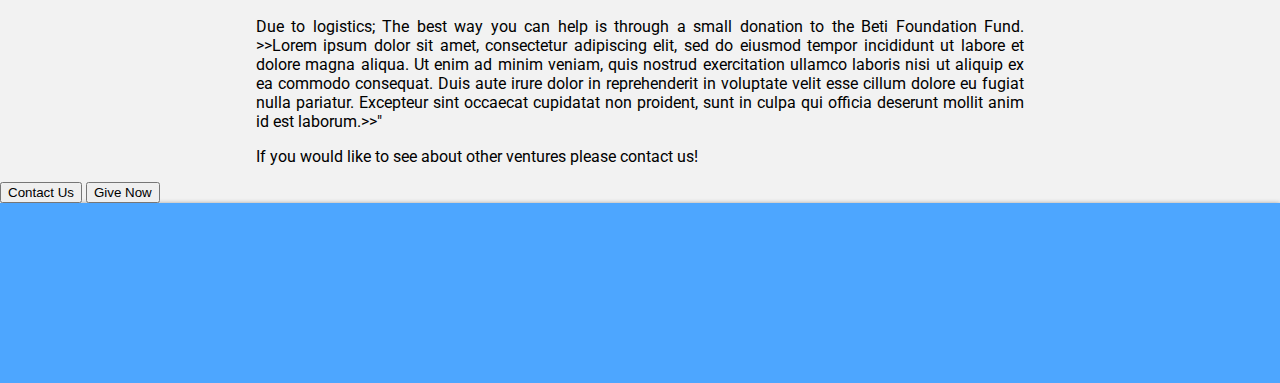
==== commit 836b5eb5: "more conflict work" ====
--- a/main.html
+++ b/main.html
@@ -31,10 +31,7 @@
         <li><a href="#">About</a></li>
         <li><a href="#">Stories</a></li>
         <li><a href="#">Contact</a></li>
-<<<<<<< HEAD
-=======
         <li id="nav-title"><a href="#">Beti</a></li>
->>>>>>> d85ca33e5bbb166788a1343da292f7148b901545
       </ul>
      </div>
    </nav>
--- a/styles.css
+++ b/styles.css
@@ -18,13 +18,9 @@
   background-attachment: fixed;
   background-position: center;
   background-repeat: no-repeat;
-<<<<<<< HEAD
   background-size: cover;
-
-=======
-  background-size: auto;
   font-family: 'Satisfy', cursive;
->>>>>>> d85ca33e5bbb166788a1343da292f7148b901545
+  
   text-align: center;
 }
 
@@ -123,7 +119,6 @@
   
 }
 
-<<<<<<< HEAD
 .parallax-bg-one{
   height: 45%;
   width: 100vw;
@@ -134,7 +129,6 @@
   background-size: cover;
 
 }
-=======
 .footer-container{
   height: 20vh;
   width: 100vw;
